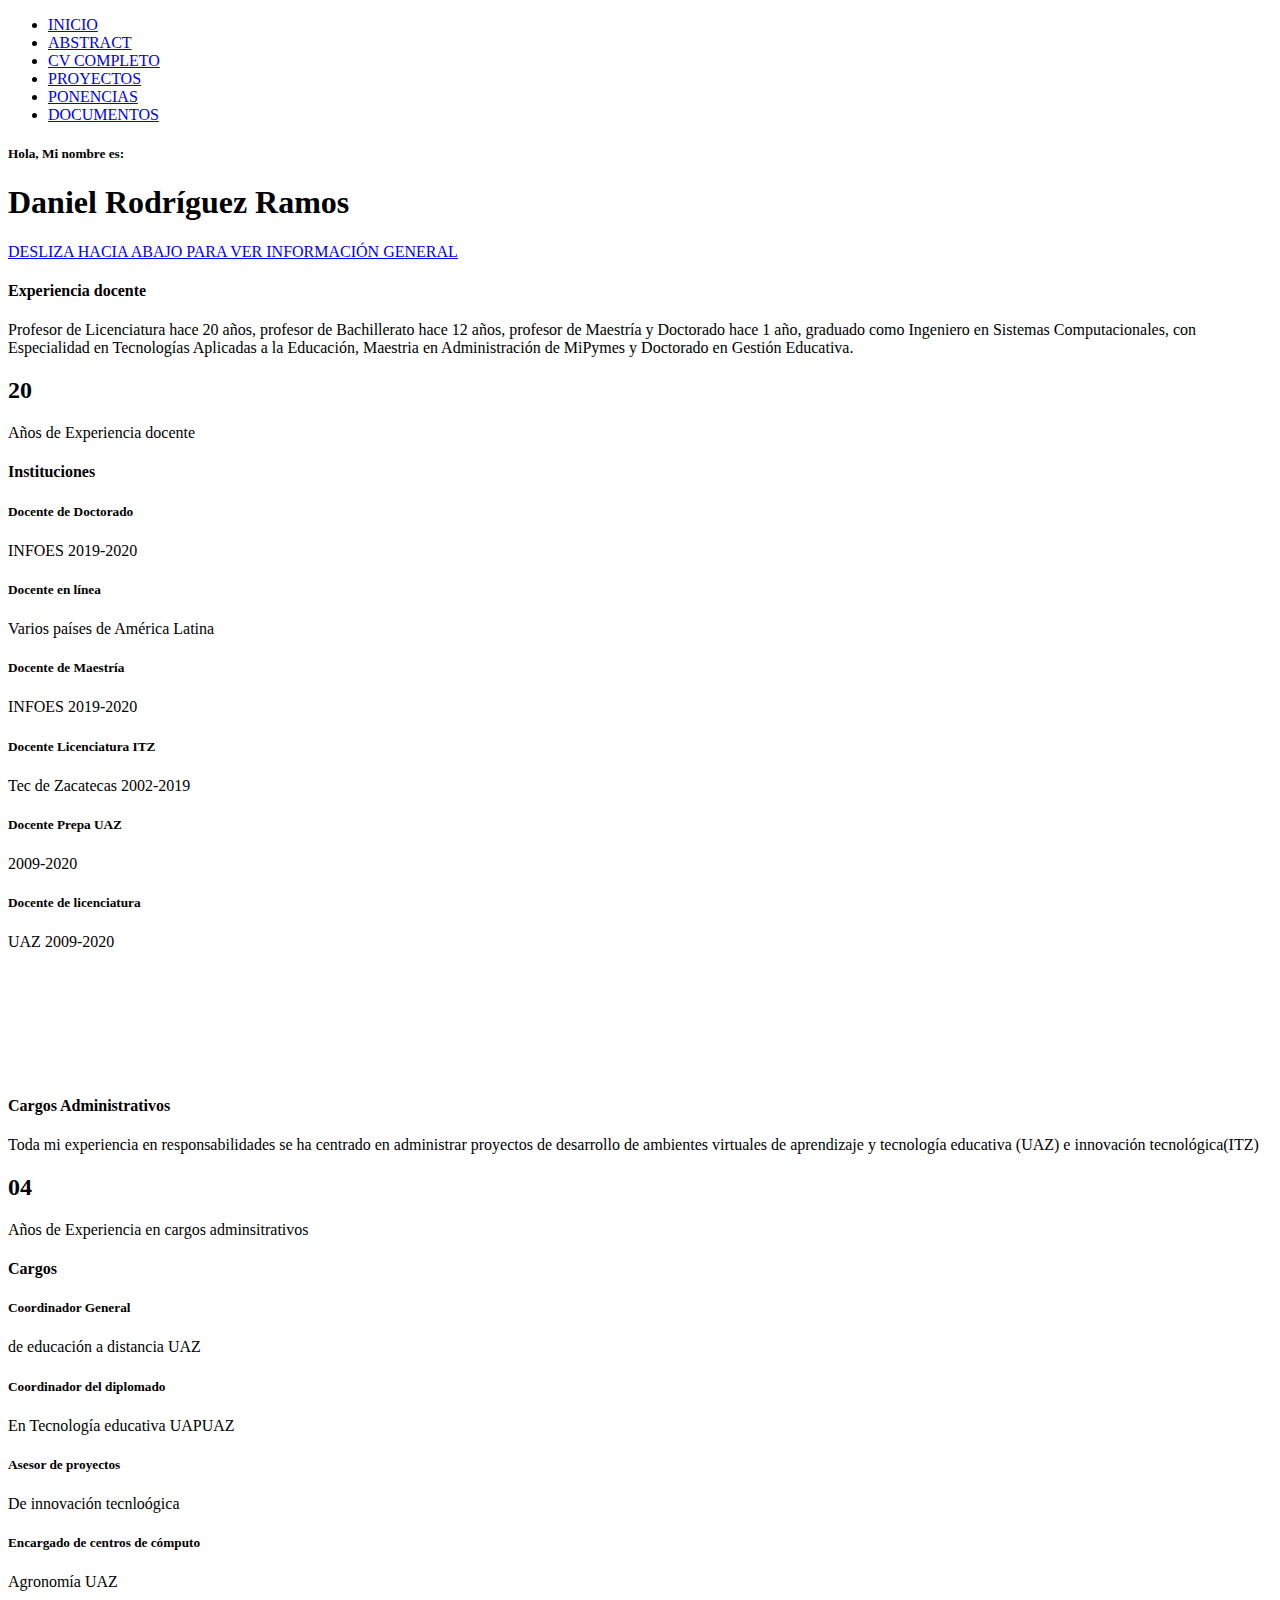
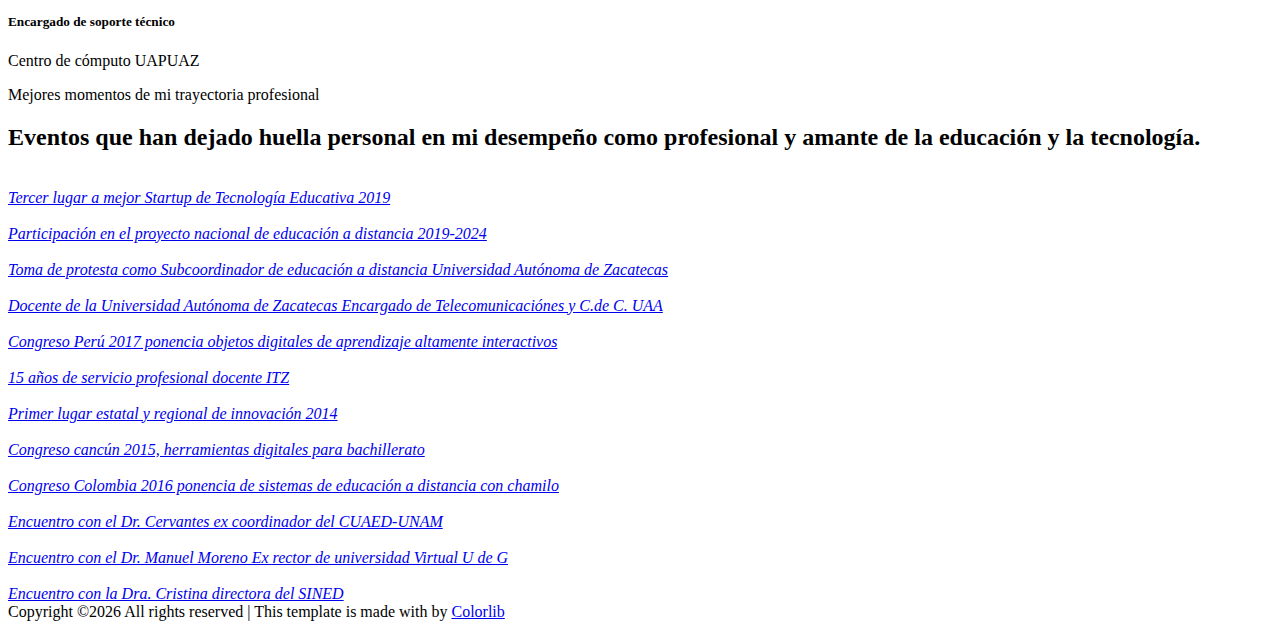
==== index.html @ 9062cfd9 "Add files via upload" ====
<!doctype html>
<html lang="en">

<head>
    <!-- Required meta tags -->
    <meta charset="utf-8">
    <meta name="viewport" content="width=device-width, initial-scale=1, shrink-to-fit=no">
    <title>Cv de Dr. Daniel Rodríguez Ramos</title>
    <link rel="icon" href="img/favicon.png">
    <!-- Bootstrap CSS -->
    <link rel="stylesheet" href="css/bootstrap.min.css">
    <!-- animate CSS -->
    <link rel="stylesheet" href="css/animate.css">
    <!-- owl carousel CSS -->
    <link rel="stylesheet" href="css/owl.carousel.min.css">
    <!-- themify CSS -->
    <link rel="stylesheet" href="css/themify-icons.css">
    <!-- flaticon CSS -->
    <link rel="stylesheet" href="css/flaticon.css">
    <!-- font awesome CSS -->
    <link rel="stylesheet" href="css/magnific-popup.css">
    <!-- swiper CSS -->
    <link rel="stylesheet" href="css/slick.css">
    <link rel="stylesheet" href="css/gijgo.min.css">
    <link rel="stylesheet" href="css/nice-select.css">
    <link rel="stylesheet" href="css/all.css">
    <!-- style CSS -->
    <link rel="stylesheet" href="css/style.css">
</head>

<body>
    <!--::header part start::-->
    <header class="main_menu home_menu">
        <div class="container">
            <div class="row align-items-center">
                <div class="col-lg-12">
                    <nav class="navbar navbar-expand-lg navbar-light">
                        

                        <div class="collapse navbar-collapse main-menu-item" id="navbarSupportedContent">
                            <ul class="navbar-nav">
                                <li class="nav-item">
                                    <a class="nav-link" href="index.html">INICIO</a>
                                </li>
                                <li class="nav-item">
                                    <a class="nav-link" href="abstract.html">ABSTRACT</a>
                                </li>
                                <li class="nav-item">
                                    <a class="nav-link" href="cvcompleto.html">CV COMPLETO</a>
                                </li>
                                <li class="nav-item">
                                    <a class="nav-link" href="proyectos.html">PROYECTOS</a>
                                </li>
                                <li class="nav-item">
                                    <a class="nav-link" href="ponencias.html">PONENCIAS</a>
                                </li>
                                <li class="nav-item">
                                    <a class="nav-link" href="documentos.html">DOCUMENTOS</a>
                                </li>
                             <!--   <li class="nav-item dropdown">
                                    <a class="nav-link dropdown-toggle" href="blog.html" id="navbarDropdown"
                                        role="button" data-toggle="dropdown" aria-haspopup="true" aria-expanded="false">
                                        Blog
                                    </a>
                                    <div class="dropdown-menu" aria-labelledby="navbarDropdown">
                                        <a class="dropdown-item" href="blog.html"> blog</a>
                                        <a class="dropdown-item" href="single-blog.html">Single blog</a>
                                    </div>
                                </li>
                                <li class="nav-item dropdown">
                                    <a class="nav-link dropdown-toggle" href="blog.html" id="navbarDropdown_1"
                                        role="button" data-toggle="dropdown" aria-haspopup="true" aria-expanded="false">
                                        pages
                                    </a>
                                    <div class="dropdown-menu" aria-labelledby="navbarDropdown_1">
                                        <a class="dropdown-item" href="about.html"> about</a>
                                        <a class="dropdown-item" href="portfolio.html">portfolio</a>
                                        <a class="dropdown-item" href="portfolio_details.html">portfolio details</a>
                                        <a class="dropdown-item" href="elements.html">Elements</a>
                                    </div> 
                                    
                                </li>
                                <li class="nav-item">
                                    <a class="nav-link" href="contact.html"></a>
                                </li>-->
                            </ul>
                        </div>
                        <div class="social_icon">
                            <a href="https://www.facebook.com/danielillopc"><i class="fab fa-facebook-square"></i></a>
                            <a href="https://www.youtube.com/user/danielillopc"><i class="fab fa-youtube"></i></a>
                            <a href="https://twitter.com/Danielillopc"><i class="fab fa-twitter"></i></a>
                            <a href="https://www.linkedin.com/in/daniel-rodriguez-ramos-3a586552"><i class="fab fa-linkedin"></i></a>
                        </div>
                    </nav>
                </div>
            </div>
        </div>
    </header>
    <!-- Header part end-->

    <!-- banner part start-->
    <section class="banner_part">
        <div class="container">
            <div class="row align-items-center">
                <div class="col-lg-8">
                    <div class="banner_text">
                        <div class="banner_text_iner">
                            <h5>Hola, Mi nombre es:</h5>
                            <h1>Daniel Rodríguez Ramos</h1>
                            <div class="banner_btn">
                                <a href="#" class="genric-btn primary small">DESLIZA HACIA ABAJO PARA VER INFORMACIÓN GENERAL</a>
                            </div>
                        </div>
                    </div>
                </div>
            </div>
        </div>
    </section>
    <!-- banner part start-->

    <!-- about part start-->
    <section class="about_part section_padding">
        <div class="container">
            <div class="row">
                <div class="col-lg-6">
                    <div class="about_text">
                        <h4>Experiencia docente</h4>
                        <p>Profesor de Licenciatura hace 20 años, profesor de Bachillerato hace 12 años, profesor de  Maestría y Doctorado hace 1 año, graduado como Ingeniero en Sistemas Computacionales, con Especialidad en Tecnologías Aplicadas a la Educación, Maestria en Administración de MiPymes y Doctorado en Gestión Educativa.</p>
                        <div class="experiance">
                            <h2>20</h2>
                            <p>Años de  <span>Experiencia docente</span></p>
                        </div>
                    </div>
                </div>
                <div class="col-lg-6">
                    <div class="experiance_list">
                        <h4>Instituciones</h4>
                        <div class="experiance_list_iner">
                            <div class="single_experiance_list">
                                <h5>Docente de Doctorado</h5>
                                <p>INFOES 2019-2020</p>
                            </div>
                            <div class="single_experiance_list">
                                <h5>Docente en línea</h5>
                                <p>Varios países de América Latina</p>
                            </div>
                            <div class="single_experiance_list">
                                <h5>Docente de Maestría</h5>
                                <p>INFOES 2019-2020</p>
                            </div>
                            <div class="single_experiance_list">
                                <h5>Docente Licenciatura ITZ</h5>
                                <p>Tec de Zacatecas 2002-2019</p>
                            </div>
                            <div class="single_experiance_list">
                                <h5>Docente Prepa UAZ</h5>
                                <p>2009-2020</p>
                            </div>           
                            <div class="single_experiance_list">
                                <h5>Docente de licenciatura</h5>
                                <p> UAZ 2009-2020</p>
                            </div>                          
                        </div>
                    </div>
                </div>
            </div>
        </div>
      <!-- about part start-->
      <br>
      <br>
      <br>
      <br>
      <br>
      <br>
      
        <div class="container">
            <div class="row">
                <div class="col-lg-6">
                    <div class="about_text">
                        <h4>Cargos Administrativos</h4>
                        <p> Toda mi experiencia en responsabilidades se ha centrado en administrar proyectos de desarrollo de ambientes virtuales de aprendizaje y tecnología educativa (UAZ) e innovación tecnológica(ITZ)</p>
                        <div class="experiance">
                            <h2>04</h2>
                            <p>Años de  <span>Experiencia en cargos adminsitrativos</span></p>
                        </div>
                    </div>
                </div>
                <div class="col-lg-6">
                    <div class="experiance_list">
                        <h4>Cargos</h4>
                        <div class="experiance_list_iner">
                            <div class="single_experiance_list">
                                <h5>Coordinador General</h5>
                                <p>de educación a distancia UAZ</p>
                            </div>
                            <div class="single_experiance_list">
                                <h5>Coordinador del diplomado</h5>
                                <p>En Tecnología educativa UAPUAZ</p>
                            </div>
                            
                            <div class="single_experiance_list">
                                <h5>Asesor de proyectos</h5>
                                <p>De innovación tecnloógica</p>
                            </div>
                            <div class="single_experiance_list">
                                <h5>Encargado de centros de cómputo</h5>
                                <p>Agronomía UAZ</p>
                            </div>
                            <div class="single_experiance_list">
                                <h5>Encargado de soporte técnico</h5>
                                <p>Centro de cómputo UAPUAZ</p>
                            </div>           
                                              
                        </div>
                    </div>
                </div>
            </div>
        </div>
    </section>
    <!-- about part end-->

    <!-- portfolio part css start -->
    <section class="portfolio_part section_padding">
        <div class="container">
            <div class="row align-items-center">
                <div class="col-lg-12">
                    <div class="section_tittle">
                        <p>Mejores momentos de mi trayectoria profesional</p>
                        <h2>Eventos que han dejado huella personal en mi desempeño como profesional y amante de la educación y la tecnología.</h2>
                    </div>
                </div>
            </div>
            <div class="row">
                <div class="col-lg-12">
                    <div class="mesonary_part">
                        <div class="grid">
                            <div class="grid-sizer"></div>
                            <a href="portfolio_details.html" class="grid-item big_weight">
                                <img src="img/port_4.jpg" alt="">
                                <div class="portfolio_hover_text">
                                    <i>Tercer lugar a mejor Startup de Tecnología Educativa 2019 </i>
                                </div>
                            </a>
                            <a href="portfolio_details.html" class="grid-item">
                                <img src="img/port_5.jpg" alt="">
                                <div class="portfolio_hover_text">
                                    <i>Participación en el proyecto nacional de educación a distancia 2019-2024</i>
                                </div>
                            </a>
                            
                            <a href="portfolio_details.html" class="grid-item">
                                <img src="img/scead.jpg" alt="">
                                <div class="portfolio_hover_text">
                                    <i>Toma de protesta como Subcoordinador de educación a distancia Universidad Autónoma de Zacatecas</i>
                                </div>
                            </a>
                            <a href="portfolio_details.html" class="grid-item big_weight">
                                <img src="img/docenteuaz.jpg" alt="">
                                <div class="portfolio_hover_text">
                                    <i>Docente de la Universidad Autónoma de Zacatecas Encargado de Telecomunicaciónes y C.de C. UAA</i>
                                </div>
                            </a>
                            <a href="portfolio_details.html" class="grid-item">
                                <img src="img/port_1.jpg" alt="">
                                <div class="portfolio_hover_text">
                                    <i >Congreso Perú 2017 ponencia objetos digitales de aprendizaje altamente interactivos</i>
                                </div>
                            </a>
                            <a href="portfolio_details.html" class="grid-item big_height big_weight">
                                <img src="img/port_2.jpg" alt="">
                                <div class="portfolio_hover_text">
                                    <i >15 años de servicio profesional docente ITZ</i>
                                </div>
                            </a>
                            <a href="portfolio_details.html" class="grid-item">
                                <img src="img/genh.jpg" alt="">
                                <div class="portfolio_hover_text">
                                    <i>Primer lugar estatal y regional de innovación 2014</i>
                                </div>
                            </a>
                            <a href="portfolio_details.html" class="grid-item">
                                <img src="img/cancun.jpg" alt="">
                                <div class="portfolio_hover_text">
                                    <i>Congreso cancún 2015, herramientas digitales para bachillerato</i>
                                </div>
                            </a>
                            <a href="portfolio_details.html" class="grid-item big_weight">
                                <img src="img/colombia2016.jpg" alt="">
                                <div class="portfolio_hover_text">
                                    <i>Congreso Colombia 2016 ponencia de sistemas de educación a distancia con chamilo</i>
                                </div>
                            </a>
                            <a href="portfolio_details.html" class="grid-item">
                                <img src="img/cervantes.jpg" alt="">
                                <div class="portfolio_hover_text">
                                    <i>Encuentro con el Dr. Cervantes ex coordinador del CUAED-UNAM</i>
                                </div>
                            </a>
                            <a href="portfolio_details.html" class="grid-item">
                                <img src="img/manuel.jpg" alt="">
                                <div class="portfolio_hover_text">
                                    <i>Encuentro con el Dr. Manuel Moreno Ex rector de universidad Virtual U de G </i>
                                </div>
                            </a>
                            <a href="portfolio_details.html" class="grid-item">
                                <img src="img/cristina.jpg" alt="">
                                <div class="portfolio_hover_text">
                                    <i>Encuentro con la Dra. Cristina directora del SINED</i>
                                </div>
                            </a>
                           
                        </div>
                    </div>
                </div>
            </div>
        </div>
    </section>
    <!-- portfolio part css end -->

    <!-- Service part start
    <section class="service_part padding_bottom">
        <div class="container">
            <div class="row justify-content-center">
                <div class="col-lg-6">
                    <div class="section_tittle text-center">
                        <p>My portfolio</p>
                        <h2>Take a look around some of my awesome works</h2>
                    </div>
                </div>
            </div>
            <div class="row align-items-center">
                <div class="col-lg-4 col-sm-6">
                    <div class="single_service_part">
                        <div class="single_service_text">
                            <span class="flaticon-layers"></span>
                            <h2>User experience design</h2>
                            <p>There winged grass midst moving earth seed herb fifth you multiply you divide cattle.</p>
                            <a href="#" class="learn_btn">learn more</a>
                        </div>
                    </div>
                </div>
                <div class="col-lg-4 col-sm-6">
                    <div class="single_service_part active">
                        <div class="single_service_text">
                            <span class="flaticon-design"></span>
                            <h2>Digital art</h2>
                            <p>There winged grass midst moving earth seed herb fifth you multiply you divide cattle.</p>
                            <a href="#" class="learn_btn">learn more</a>
                        </div>
                    </div>
                </div>
                <div class="col-lg-4 col-sm-6">
                    <div class="single_service_part">
                        <div class="single_service_text">
                            <span class="flaticon-speaker"></span>
                            <h2>Social media marketing</h2>
                            <p>There winged grass midst moving earth seed herb fifth you multiply you divide cattle.</p>
                            <a href="#" class="learn_btn">learn more</a>
                        </div>
                    </div>
                </div>
            </div>
        </div>
    </section>
 -->

    <!--::review_part start::
    <section class="review_part section_padding">
        <div class="container">
           <div class="row">
              <div class="col-xl-5">
                 <div class="section_tittle">
                    <p>Word from my clients</p>
                 </div>
              </div>
           </div>
           <div class="row">
              <div class="col-lg-12">
                 <div class="client_review_part owl-carousel">
                    <div class="client_review_single">
                       <div class="client_review_text">
                          <p>
                            “There winged grass midst moving earth seed herb fifth you multiply you divide cattle stars first cattle was had spirit you're thing, night darkness. Which itself stars 
                          </p>
                          <div class="client_review_img">
                            <img src="img/client/client_1.png" alt="#" />
                            <h4>Mosan Cameron</h4>
                            <p>Critive director</p>
                          </div>
                       </div>
                    </div>
                    <div class="client_review_single">
                       <div class="client_review_text">
                          <p>
                            “There winged grass midst moving earth seed herb fifth you multiply you divide cattle stars first cattle was had spirit you're thing, night darkness. Which itself stars 
                          </p>
                          <div class="client_review_img">
                             <img src="img/client/client_2.png" alt="#" />
                             <h4>Mosan Cameron</h4>
                             <p>Critive director</p>
                          </div>
                       </div>
                    </div>
                    <div class="client_review_single">
                       <div class="client_review_text">
                          <p>
                            “There winged grass midst moving earth seed herb fifth you multiply you divide cattle stars first cattle was had spirit you're thing, night darkness. Which itself stars 
                          </p>
                          <div class="client_review_img">
                             <img src="img/client/client_2.png" alt="#" />
                             <h4>Mosan Cameron</h4>
                             <p>Critive director</p>
                          </div>
                       </div>
                    </div>
                    <div class="client_review_single">
                       <div class="client_review_text">
                          <p>
                            “There winged grass midst moving earth seed herb fifth you multiply you divide cattle stars first cattle was had spirit you're thing, night darkness. Which itself stars 
                          </p>
                          <div class="client_review_img">
                             <img src="img/client/client_2.png" alt="#" />
                             <h4>Mosan Cameron</h4>
                             <p>Critive director</p>
                          </div>
                       </div>
                    </div>
                    <div class="client_review_single">
                       <div class="client_review_text">
                            <p>
                            “There winged grass midst moving earth seed herb fifth you multiply you divide cattle stars first cattle was had spirit you're thing, night darkness. Which itself stars 
                            </p>
                          <div class="client_review_img">
                             <img src="img/client/client_3.png" alt="#" />
                             <h4>Mosan Cameron</h4>
                             <p>Critive director</p>
                          </div>
                       </div>
                    </div>
                    <div class="client_review_single">
                       <div class="client_review_text">
                          <p>
                            “There winged grass midst moving earth seed herb fifth you multiply you divide cattle stars first cattle was had spirit you're thing, night darkness. Which itself stars 
                          </p>
                          <div class="client_review_img">
                             <img src="img/client/client_3.png" alt="#" />
                             <h4>Mosan Cameron</h4>
                             <p>Critive director</p>
                          </div>
                       </div>
                    </div>
                 </div>
              </div>
           </div>
        </div>
    </section>
  -->

     <!-- footer css start 
     <footer class="footer_Part padding_top">
         <div class="container">
             <div class="row alingn-item-center">
                 <div class="col-lg-6">
                     <div class="footer_text">
                         <span>Discuss your project now</span>
                         <h2>example@gilb.com </h2>
                     </div>
                 </div>
                 <div class="col-lg-6">
                     <div class="footer_btn">
                         <a href="#" class="btn_1">Download CV</a>
                     </div>
                 </div>
                 <div class="col-lg-6">
                     <div class="footer_menu">
                         <a href="#">About</a>
                         <a href="#">WORK</a>
                         <a href="#">Contact</a>
                     </div>
                 </div>
                 <div class="col-lg-6">
                    <div class="social_icon">
                        <a href="#"><i class="fab fa-facebook-square"></i></a>
                        <a href="#"><i class="fab fa-instagram"></i></a>
                        <a href="#"><i class="fab fa-behance"></i></a>
                        <a href="#"><i class="fas fa-globe"></i></a>
                    </div>
                 </div>
                 <div class="col-lg-12">
                        <div class="copyright_part text-center">
                            <p class="footer-text m-0">
                            <!-- Link back to Colorlib can't be removed. Template is licensed under CC BY 3.0. -->
Copyright &copy;<script>document.write(new Date().getFullYear());</script> All rights reserved | This template is made with <i class="ti-heart" aria-hidden="true"></i> by <a href="https://colorlib.com" target="_blank">Colorlib</a>
<!-- Link back to Colorlib can't be removed. Template is licensed under CC BY 3.0. 
                            </p>
                        </div>
                 </div>
             </div>
         </div>
     </footer>
    footer css end -->

    <!-- jquery plugins here-->
    <script src="js/jquery-1.12.1.min.js"></script>
    <!-- popper js -->
    <script src="js/popper.min.js"></script>
    <!-- bootstrap js -->
    <script src="js/bootstrap.min.js"></script>
    <!-- easing js -->
    <script src="js/jquery.magnific-popup.js"></script>
    <!-- masonry js -->
    <script src="js/masonry.pkgd.js"></script>
    <!-- particles js -->
    <script src="js/owl.carousel.min.js"></script>

    <script src="js/jquery.nice-select.min.js"></script>
    <!-- custom js -->
    <script src="js/custom.js"></script>
</body>

</html>
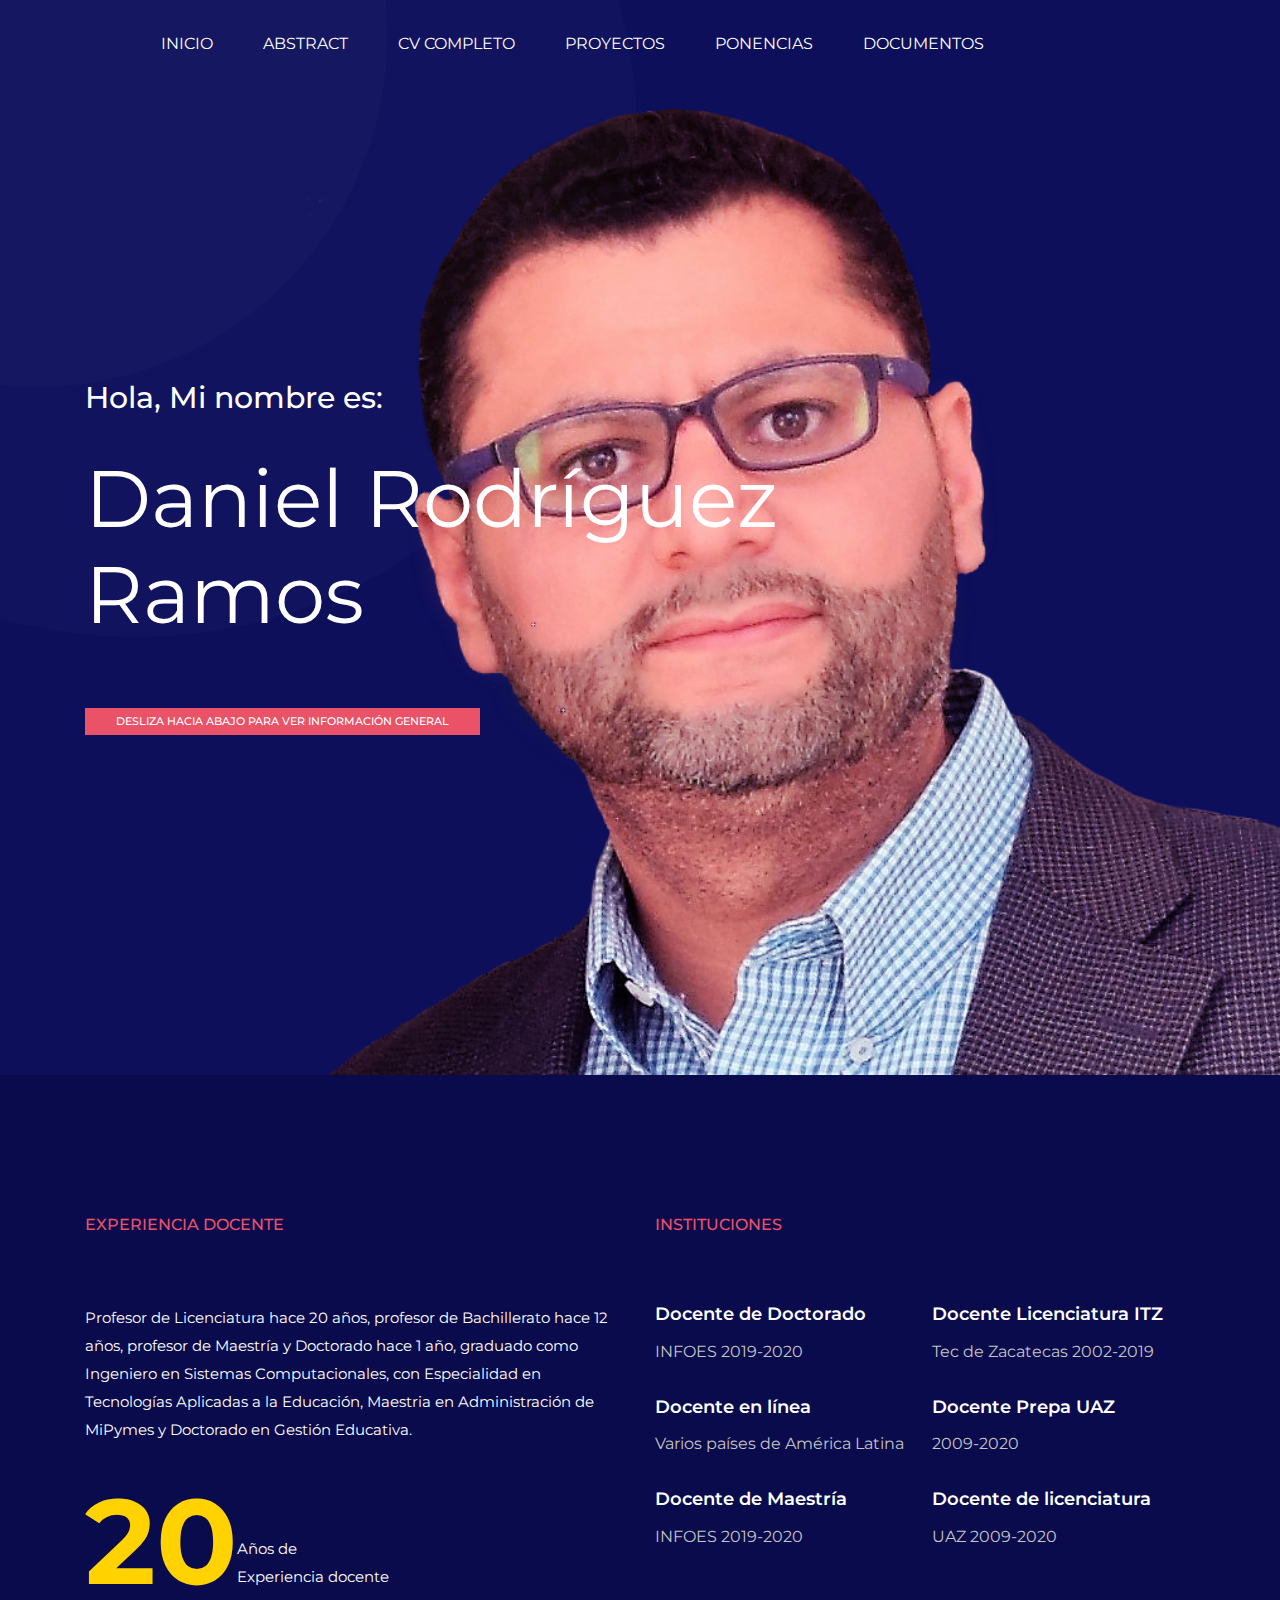
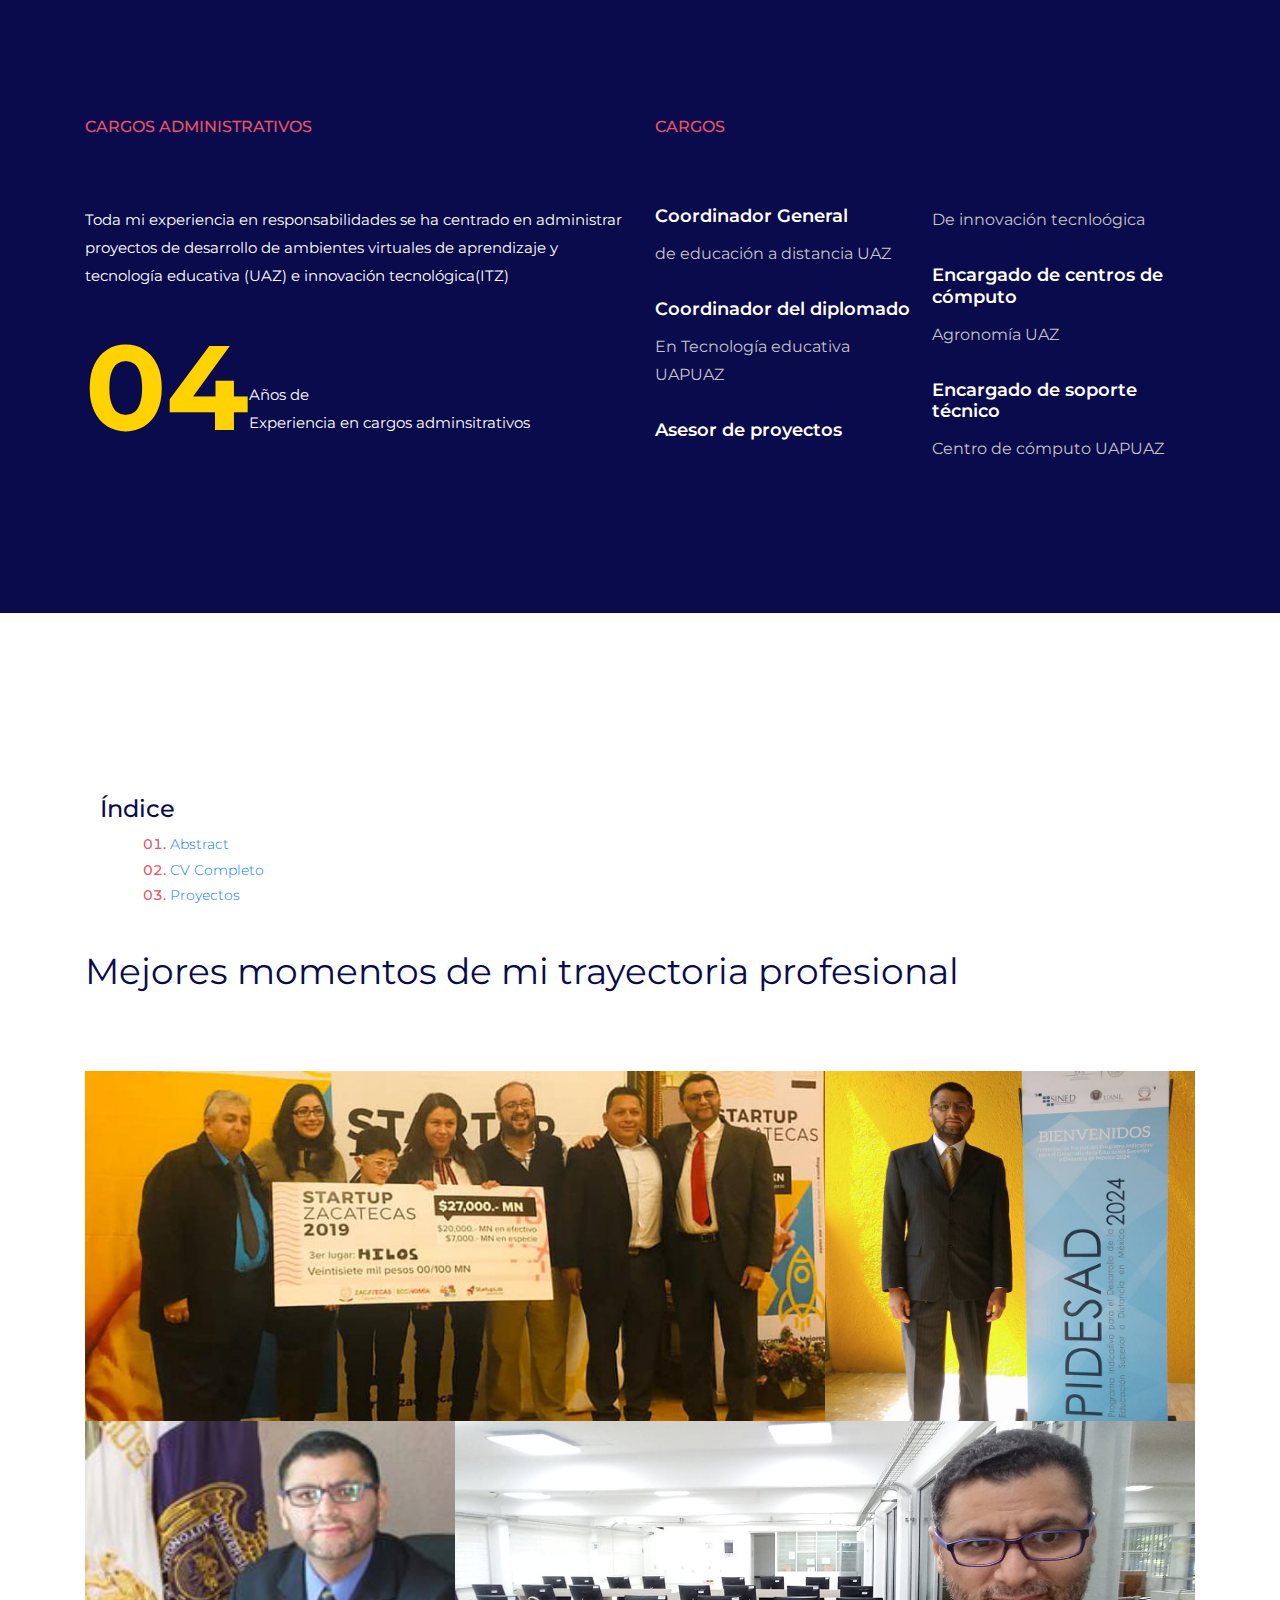
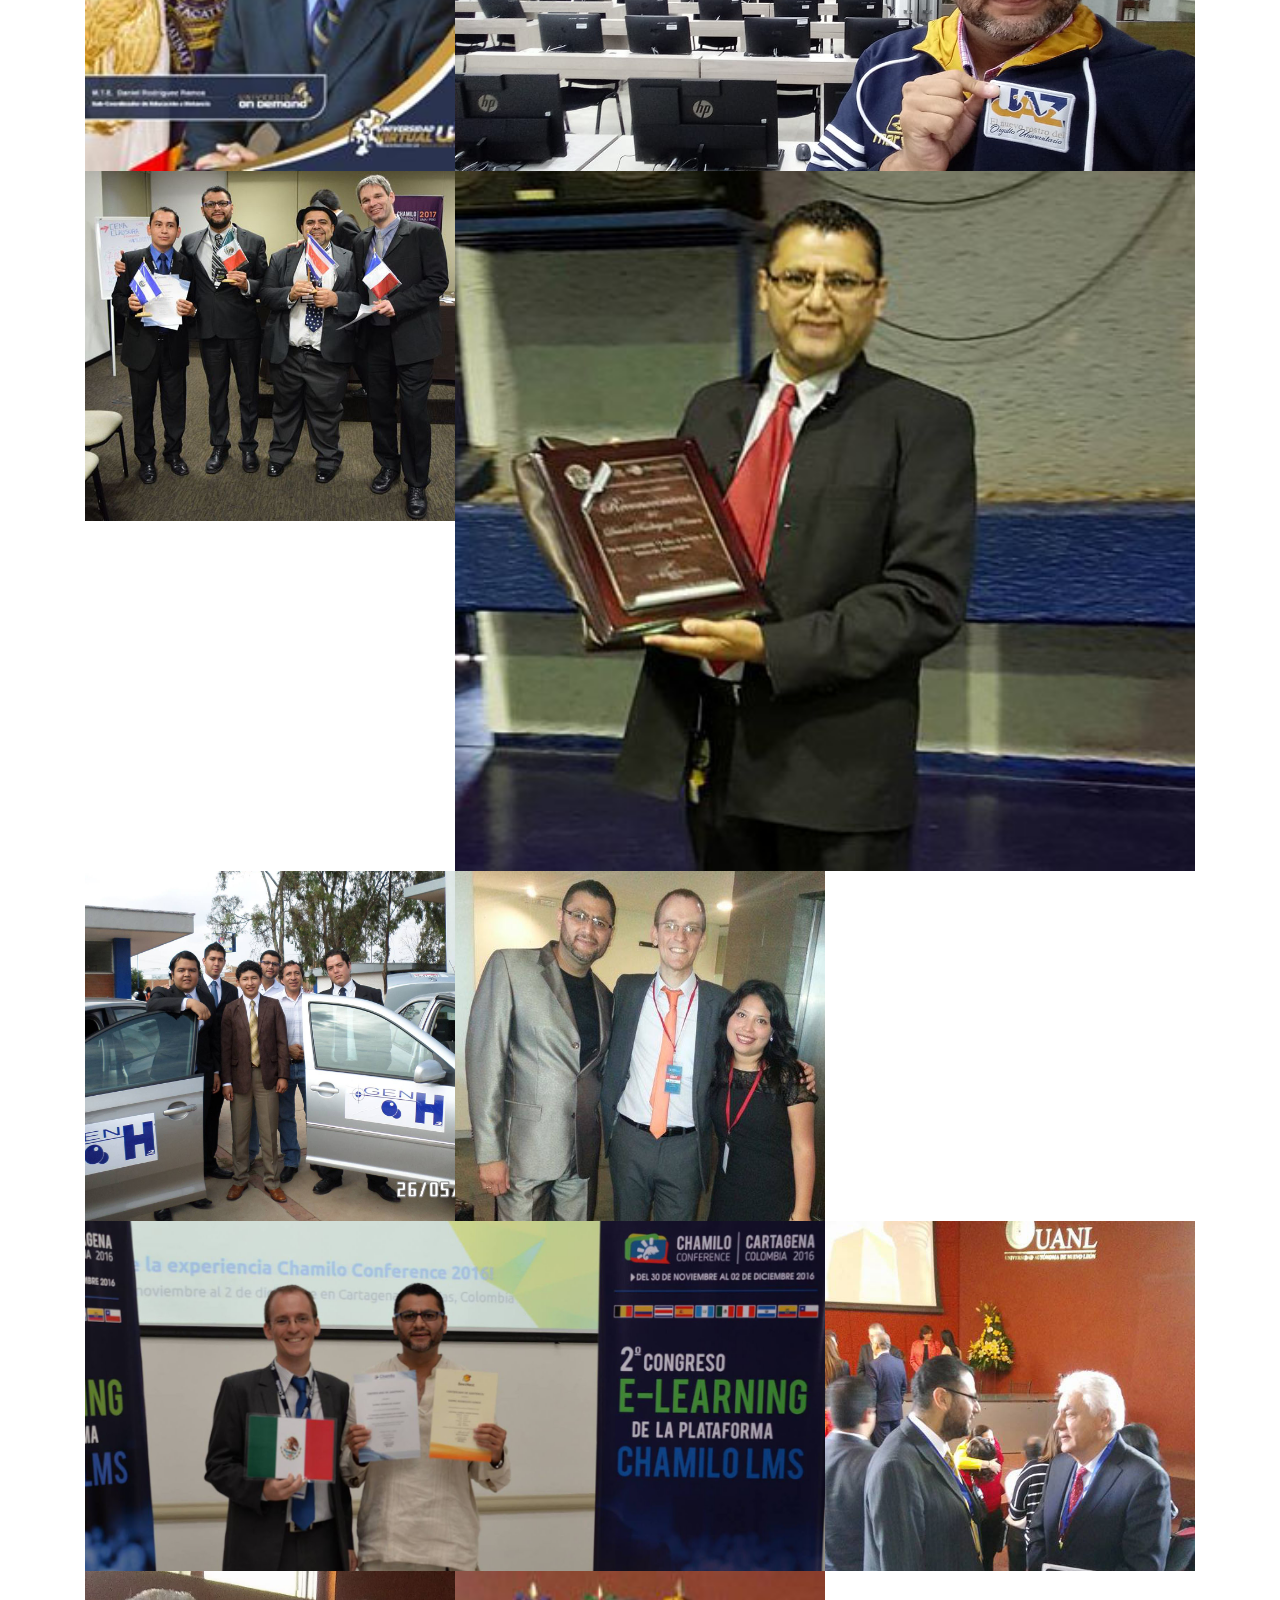
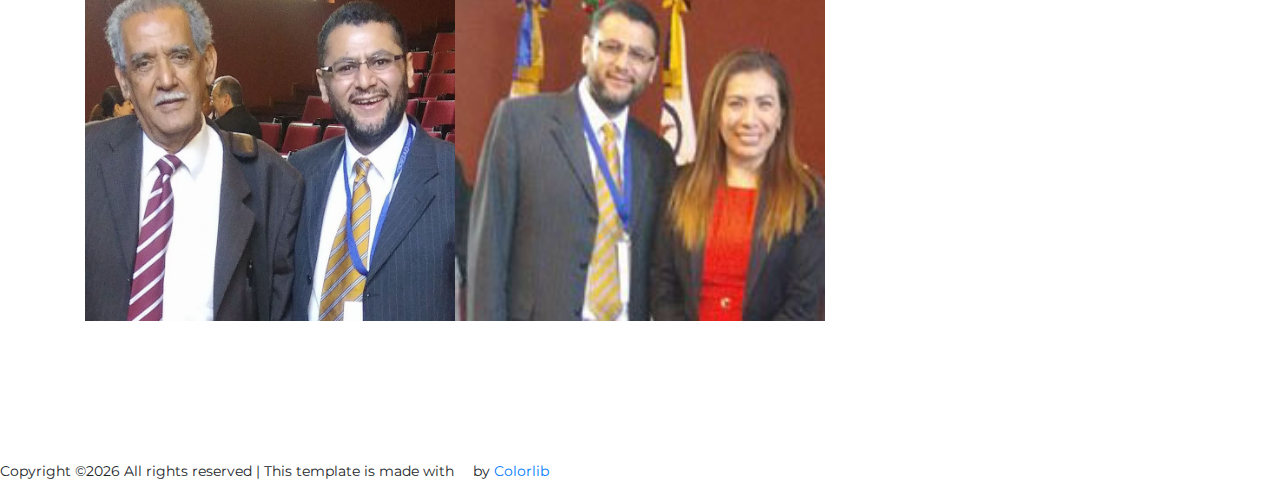
==== commit fc37b395: "Add files via upload" ====
--- a/index.html
+++ b/index.html
@@ -35,7 +35,6 @@
             <div class="row align-items-center">
                 <div class="col-lg-12">
                     <nav class="navbar navbar-expand-lg navbar-light">
-                        
 
                         <div class="collapse navbar-collapse main-menu-item" id="navbarSupportedContent">
                             <ul class="navbar-nav">
@@ -222,11 +221,23 @@
     <!-- portfolio part css start -->
     <section class="portfolio_part section_padding">
         <div class="container">
+            <div class="col-md-4 mt-sm-30">
+                <br>
+                <br>
+                <h3 class="mb-20">Índice </h3>
+                <div class="">
+                    <ol class="ordered-list">
+                        <li><span><A href="abstract.html">Abstract</A></span></li>
+                        <li><span><A href="cvcompleto.html">CV Completo</A></span></li>
+                        <li><span><A href="proyectos.html">Proyectos</A></span></li>
+                        
+                    </ol>
+                </div>
+            </div>
             <div class="row align-items-center">
                 <div class="col-lg-12">
                     <div class="section_tittle">
-                        <p>Mejores momentos de mi trayectoria profesional</p>
-                        <h2>Eventos que han dejado huella personal en mi desempeño como profesional y amante de la educación y la tecnología.</h2>
+                                               <h2>Mejores momentos de mi trayectoria profesional</h2>
                     </div>
                 </div>
             </div>
--- a/css/themify-icons.css
+++ b/css/themify-icons.css
@@ -0,0 +1,1081 @@
+@font-face {
+	font-family: 'themify';
+	src:url('../fonts/themify.eot?-fvbane');
+	src:url('../fonts/themify.eot?#iefix-fvbane') format('embedded-opentype'),
+		url('../fonts/themify.woff?-fvbane') format('woff'),
+		url('../fonts/themify.ttf?-fvbane') format('truetype'),
+		url('../fonts/themify.svg?-fvbane#themify') format('svg');
+	font-weight: normal;
+	font-style: normal;
+}
+
+[class^="ti-"], [class*=" ti-"] {
+	font-family: 'themify';
+	speak: none;
+	font-style: normal;
+	font-weight: normal;
+	font-variant: normal;
+	text-transform: none;
+	line-height: 1;
+
+	/* Better Font Rendering =========== */
+	-webkit-font-smoothing: antialiased;
+	-moz-osx-font-smoothing: grayscale;
+}
+
+.ti-wand:before {
+	content: "\e600";
+}
+.ti-volume:before {
+	content: "\e601";
+}
+.ti-user:before {
+	content: "\e602";
+}
+.ti-unlock:before {
+	content: "\e603";
+}
+.ti-unlink:before {
+	content: "\e604";
+}
+.ti-trash:before {
+	content: "\e605";
+}
+.ti-thought:before {
+	content: "\e606";
+}
+.ti-target:before {
+	content: "\e607";
+}
+.ti-tag:before {
+	content: "\e608";
+}
+.ti-tablet:before {
+	content: "\e609";
+}
+.ti-star:before {
+	content: "\e60a";
+}
+.ti-spray:before {
+	content: "\e60b";
+}
+.ti-signal:before {
+	content: "\e60c";
+}
+.ti-shopping-cart:before {
+	content: "\e60d";
+}
+.ti-shopping-cart-full:before {
+	content: "\e60e";
+}
+.ti-settings:before {
+	content: "\e60f";
+}
+.ti-search:before {
+	content: "\e610";
+}
+.ti-zoom-in:before {
+	content: "\e611";
+}
+.ti-zoom-out:before {
+	content: "\e612";
+}
+.ti-cut:before {
+	content: "\e613";
+}
+.ti-ruler:before {
+	content: "\e614";
+}
+.ti-ruler-pencil:before {
+	content: "\e615";
+}
+.ti-ruler-alt:before {
+	content: "\e616";
+}
+.ti-bookmark:before {
+	content: "\e617";
+}
+.ti-bookmark-alt:before {
+	content: "\e618";
+}
+.ti-reload:before {
+	content: "\e619";
+}
+.ti-plus:before {
+	content: "\e61a";
+}
+.ti-pin:before {
+	content: "\e61b";
+}
+.ti-pencil:before {
+	content: "\e61c";
+}
+.ti-pencil-alt:before {
+	content: "\e61d";
+}
+.ti-paint-roller:before {
+	content: "\e61e";
+}
+.ti-paint-bucket:before {
+	content: "\e61f";
+}
+.ti-na:before {
+	content: "\e620";
+}
+.ti-mobile:before {
+	content: "\e621";
+}
+.ti-minus:before {
+	content: "\e622";
+}
+.ti-medall:before {
+	content: "\e623";
+}
+.ti-medall-alt:before {
+	content: "\e624";
+}
+.ti-marker:before {
+	content: "\e625";
+}
+.ti-marker-alt:before {
+	content: "\e626";
+}
+.ti-arrow-up:before {
+	content: "\e627";
+}
+.ti-arrow-right:before {
+	content: "\e628";
+}
+.ti-arrow-left:before {
+	content: "\e629";
+}
+.ti-arrow-down:before {
+	content: "\e62a";
+}
+.ti-lock:before {
+	content: "\e62b";
+}
+.ti-location-arrow:before {
+	content: "\e62c";
+}
+.ti-link:before {
+	content: "\e62d";
+}
+.ti-layout:before {
+	content: "\e62e";
+}
+.ti-layers:before {
+	content: "\e62f";
+}
+.ti-layers-alt:before {
+	content: "\e630";
+}
+.ti-key:before {
+	content: "\e631";
+}
+.ti-import:before {
+	content: "\e632";
+}
+.ti-image:before {
+	content: "\e633";
+}
+.ti-heart:before {
+	content: "\e634";
+}
+.ti-heart-broken:before {
+	content: "\e635";
+}
+.ti-hand-stop:before {
+	content: "\e636";
+}
+.ti-hand-open:before {
+	content: "\e637";
+}
+.ti-hand-drag:before {
+	content: "\e638";
+}
+.ti-folder:before {
+	content: "\e639";
+}
+.ti-flag:before {
+	content: "\e63a";
+}
+.ti-flag-alt:before {
+	content: "\e63b";
+}
+.ti-flag-alt-2:before {
+	content: "\e63c";
+}
+.ti-eye:before {
+	content: "\e63d";
+}
+.ti-export:before {
+	content: "\e63e";
+}
+.ti-exchange-vertical:before {
+	content: "\e63f";
+}
+.ti-desktop:before {
+	content: "\e640";
+}
+.ti-cup:before {
+	content: "\e641";
+}
+.ti-crown:before {
+	content: "\e642";
+}
+.ti-comments:before {
+	content: "\e643";
+}
+.ti-comment:before {
+	content: "\e644";
+}
+.ti-comment-alt:before {
+	content: "\e645";
+}
+.ti-close:before {
+	content: "\e646";
+}
+.ti-clip:before {
+	content: "\e647";
+}
+.ti-angle-up:before {
+	content: "\e648";
+}
+.ti-angle-right:before {
+	content: "\e649";
+}
+.ti-angle-left:before {
+	content: "\e64a";
+}
+.ti-angle-down:before {
+	content: "\e64b";
+}
+.ti-check:before {
+	content: "\e64c";
+}
+.ti-check-box:before {
+	content: "\e64d";
+}
+.ti-camera:before {
+	content: "\e64e";
+}
+.ti-announcement:before {
+	content: "\e64f";
+}
+.ti-brush:before {
+	content: "\e650";
+}
+.ti-briefcase:before {
+	content: "\e651";
+}
+.ti-bolt:before {
+	content: "\e652";
+}
+.ti-bolt-alt:before {
+	content: "\e653";
+}
+.ti-blackboard:before {
+	content: "\e654";
+}
+.ti-bag:before {
+	content: "\e655";
+}
+.ti-move:before {
+	content: "\e656";
+}
+.ti-arrows-vertical:before {
+	content: "\e657";
+}
+.ti-arrows-horizontal:before {
+	content: "\e658";
+}
+.ti-fullscreen:before {
+	content: "\e659";
+}
+.ti-arrow-top-right:before {
+	content: "\e65a";
+}
+.ti-arrow-top-left:before {
+	content: "\e65b";
+}
+.ti-arrow-circle-up:before {
+	content: "\e65c";
+}
+.ti-arrow-circle-right:before {
+	content: "\e65d";
+}
+.ti-arrow-circle-left:before {
+	content: "\e65e";
+}
+.ti-arrow-circle-down:before {
+	content: "\e65f";
+}
+.ti-angle-double-up:before {
+	content: "\e660";
+}
+.ti-angle-double-right:before {
+	content: "\e661";
+}
+.ti-angle-double-left:before {
+	content: "\e662";
+}
+.ti-angle-double-down:before {
+	content: "\e663";
+}
+.ti-zip:before {
+	content: "\e664";
+}
+.ti-world:before {
+	content: "\e665";
+}
+.ti-wheelchair:before {
+	content: "\e666";
+}
+.ti-view-list:before {
+	content: "\e667";
+}
+.ti-view-list-alt:before {
+	content: "\e668";
+}
+.ti-view-grid:before {
+	content: "\e669";
+}
+.ti-uppercase:before {
+	content: "\e66a";
+}
+.ti-upload:before {
+	content: "\e66b";
+}
+.ti-underline:before {
+	content: "\e66c";
+}
+.ti-truck:before {
+	content: "\e66d";
+}
+.ti-timer:before {
+	content: "\e66e";
+}
+.ti-ticket:before {
+	content: "\e66f";
+}
+.ti-thumb-up:before {
+	content: "\e670";
+}
+.ti-thumb-down:before {
+	content: "\e671";
+}
+.ti-text:before {
+	content: "\e672";
+}
+.ti-stats-up:before {
+	content: "\e673";
+}
+.ti-stats-down:before {
+	content: "\e674";
+}
+.ti-split-v:before {
+	content: "\e675";
+}
+.ti-split-h:before {
+	content: "\e676";
+}
+.ti-smallcap:before {
+	content: "\e677";
+}
+.ti-shine:before {
+	content: "\e678";
+}
+.ti-shift-right:before {
+	content: "\e679";
+}
+.ti-shift-left:before {
+	content: "\e67a";
+}
+.ti-shield:before {
+	content: "\e67b";
+}
+.ti-notepad:before {
+	content: "\e67c";
+}
+.ti-server:before {
+	content: "\e67d";
+}
+.ti-quote-right:before {
+	content: "\e67e";
+}
+.ti-quote-left:before {
+	content: "\e67f";
+}
+.ti-pulse:before {
+	content: "\e680";
+}
+.ti-printer:before {
+	content: "\e681";
+}
+.ti-power-off:before {
+	content: "\e682";
+}
+.ti-plug:before {
+	content: "\e683";
+}
+.ti-pie-chart:before {
+	content: "\e684";
+}
+.ti-paragraph:before {
+	content: "\e685";
+}
+.ti-panel:before {
+	content: "\e686";
+}
+.ti-package:before {
+	content: "\e687";
+}
+.ti-music:before {
+	content: "\e688";
+}
+.ti-music-alt:before {
+	content: "\e689";
+}
+.ti-mouse:before {
+	content: "\e68a";
+}
+.ti-mouse-alt:before {
+	content: "\e68b";
+}
+.ti-money:before {
+	content: "\e68c";
+}
+.ti-microphone:before {
+	content: "\e68d";
+}
+.ti-menu:before {
+	content: "\e68e";
+}
+.ti-menu-alt:before {
+	content: "\e68f";
+}
+.ti-map:before {
+	content: "\e690";
+}
+.ti-map-alt:before {
+	content: "\e691";
+}
+.ti-loop:before {
+	content: "\e692";
+}
+.ti-location-pin:before {
+	content: "\e693";
+}
+.ti-list:before {
+	content: "\e694";
+}
+.ti-light-bulb:before {
+	content: "\e695";
+}
+.ti-Italic:before {
+	content: "\e696";
+}
+.ti-info:before {
+	content: "\e697";
+}
+.ti-infinite:before {
+	content: "\e698";
+}
+.ti-id-badge:before {
+	content: "\e699";
+}
+.ti-hummer:before {
+	content: "\e69a";
+}
+.ti-home:before {
+	content: "\e69b";
+}
+.ti-help:before {
+	content: "\e69c";
+}
+.ti-headphone:before {
+	content: "\e69d";
+}
+.ti-harddrives:before {
+	content: "\e69e";
+}
+.ti-harddrive:before {
+	content: "\e69f";
+}
+.ti-gift:before {
+	content: "\e6a0";
+}
+.ti-game:before {
+	content: "\e6a1";
+}
+.ti-filter:before {
+	content: "\e6a2";
+}
+.ti-files:before {
+	content: "\e6a3";
+}
+.ti-file:before {
+	content: "\e6a4";
+}
+.ti-eraser:before {
+	content: "\e6a5";
+}
+.ti-envelope:before {
+	content: "\e6a6";
+}
+.ti-download:before {
+	content: "\e6a7";
+}
+.ti-direction:before {
+	content: "\e6a8";
+}
+.ti-direction-alt:before {
+	content: "\e6a9";
+}
+.ti-dashboard:before {
+	content: "\e6aa";
+}
+.ti-control-stop:before {
+	content: "\e6ab";
+}
+.ti-control-shuffle:before {
+	content: "\e6ac";
+}
+.ti-control-play:before {
+	content: "\e6ad";
+}
+.ti-control-pause:before {
+	content: "\e6ae";
+}
+.ti-control-forward:before {
+	content: "\e6af";
+}
+.ti-control-backward:before {
+	content: "\e6b0";
+}
+.ti-cloud:before {
+	content: "\e6b1";
+}
+.ti-cloud-up:before {
+	content: "\e6b2";
+}
+.ti-cloud-down:before {
+	content: "\e6b3";
+}
+.ti-clipboard:before {
+	content: "\e6b4";
+}
+.ti-car:before {
+	content: "\e6b5";
+}
+.ti-calendar:before {
+	content: "\e6b6";
+}
+.ti-book:before {
+	content: "\e6b7";
+}
+.ti-bell:before {
+	content: "\e6b8";
+}
+.ti-basketball:before {
+	content: "\e6b9";
+}
+.ti-bar-chart:before {
+	content: "\e6ba";
+}
+.ti-bar-chart-alt:before {
+	content: "\e6bb";
+}
+.ti-back-right:before {
+	content: "\e6bc";
+}
+.ti-back-left:before {
+	content: "\e6bd";
+}
+.ti-arrows-corner:before {
+	content: "\e6be";
+}
+.ti-archive:before {
+	content: "\e6bf";
+}
+.ti-anchor:before {
+	content: "\e6c0";
+}
+.ti-align-right:before {
+	content: "\e6c1";
+}
+.ti-align-left:before {
+	content: "\e6c2";
+}
+.ti-align-justify:before {
+	content: "\e6c3";
+}
+.ti-align-center:before {
+	content: "\e6c4";
+}
+.ti-alert:before {
+	content: "\e6c5";
+}
+.ti-alarm-clock:before {
+	content: "\e6c6";
+}
+.ti-agenda:before {
+	content: "\e6c7";
+}
+.ti-write:before {
+	content: "\e6c8";
+}
+.ti-window:before {
+	content: "\e6c9";
+}
+.ti-widgetized:before {
+	content: "\e6ca";
+}
+.ti-widget:before {
+	content: "\e6cb";
+}
+.ti-widget-alt:before {
+	content: "\e6cc";
+}
+.ti-wallet:before {
+	content: "\e6cd";
+}
+.ti-video-clapper:before {
+	content: "\e6ce";
+}
+.ti-video-camera:before {
+	content: "\e6cf";
+}
+.ti-vector:before {
+	content: "\e6d0";
+}
+.ti-themify-logo:before {
+	content: "\e6d1";
+}
+.ti-themify-favicon:before {
+	content: "\e6d2";
+}
+.ti-themify-favicon-alt:before {
+	content: "\e6d3";
+}
+.ti-support:before {
+	content: "\e6d4";
+}
+.ti-stamp:before {
+	content: "\e6d5";
+}
+.ti-split-v-alt:before {
+	content: "\e6d6";
+}
+.ti-slice:before {
+	content: "\e6d7";
+}
+.ti-shortcode:before {
+	content: "\e6d8";
+}
+.ti-shift-right-alt:before {
+	content: "\e6d9";
+}
+.ti-shift-left-alt:before {
+	content: "\e6da";
+}
+.ti-ruler-alt-2:before {
+	content: "\e6db";
+}
+.ti-receipt:before {
+	content: "\e6dc";
+}
+.ti-pin2:before {
+	content: "\e6dd";
+}
+.ti-pin-alt:before {
+	content: "\e6de";
+}
+.ti-pencil-alt2:before {
+	content: "\e6df";
+}
+.ti-palette:before {
+	content: "\e6e0";
+}
+.ti-more:before {
+	content: "\e6e1";
+}
+.ti-more-alt:before {
+	content: "\e6e2";
+}
+.ti-microphone-alt:before {
+	content: "\e6e3";
+}
+.ti-magnet:before {
+	content: "\e6e4";
+}
+.ti-line-double:before {
+	content: "\e6e5";
+}
+.ti-line-dotted:before {
+	content: "\e6e6";
+}
+.ti-line-dashed:before {
+	content: "\e6e7";
+}
+.ti-layout-width-full:before {
+	content: "\e6e8";
+}
+.ti-layout-width-default:before {
+	content: "\e6e9";
+}
+.ti-layout-width-default-alt:before {
+	content: "\e6ea";
+}
+.ti-layout-tab:before {
+	content: "\e6eb";
+}
+.ti-layout-tab-window:before {
+	content: "\e6ec";
+}
+.ti-layout-tab-v:before {
+	content: "\e6ed";
+}
+.ti-layout-tab-min:before {
+	content: "\e6ee";
+}
+.ti-layout-slider:before {
+	content: "\e6ef";
+}
+.ti-layout-slider-alt:before {
+	content: "\e6f0";
+}
+.ti-layout-sidebar-right:before {
+	content: "\e6f1";
+}
+.ti-layout-sidebar-none:before {
+	content: "\e6f2";
+}
+.ti-layout-sidebar-left:before {
+	content: "\e6f3";
+}
+.ti-layout-placeholder:before {
+	content: "\e6f4";
+}
+.ti-layout-menu:before {
+	content: "\e6f5";
+}
+.ti-layout-menu-v:before {
+	content: "\e6f6";
+}
+.ti-layout-menu-separated:before {
+	content: "\e6f7";
+}
+.ti-layout-menu-full:before {
+	content: "\e6f8";
+}
+.ti-layout-media-right-alt:before {
+	content: "\e6f9";
+}
+.ti-layout-media-right:before {
+	content: "\e6fa";
+}
+.ti-layout-media-overlay:before {
+	content: "\e6fb";
+}
+.ti-layout-media-overlay-alt:before {
+	content: "\e6fc";
+}
+.ti-layout-media-overlay-alt-2:before {
+	content: "\e6fd";
+}
+.ti-layout-media-left-alt:before {
+	content: "\e6fe";
+}
+.ti-layout-media-left:before {
+	content: "\e6ff";
+}
+.ti-layout-media-center-alt:before {
+	content: "\e700";
+}
+.ti-layout-media-center:before {
+	content: "\e701";
+}
+.ti-layout-list-thumb:before {
+	content: "\e702";
+}
+.ti-layout-list-thumb-alt:before {
+	content: "\e703";
+}
+.ti-layout-list-post:before {
+	content: "\e704";
+}
+.ti-layout-list-large-image:before {
+	content: "\e705";
+}
+.ti-layout-line-solid:before {
+	content: "\e706";
+}
+.ti-layout-grid4:before {
+	content: "\e707";
+}
+.ti-layout-grid3:before {
+	content: "\e708";
+}
+.ti-layout-grid2:before {
+	content: "\e709";
+}
+.ti-layout-grid2-thumb:before {
+	content: "\e70a";
+}
+.ti-layout-cta-right:before {
+	content: "\e70b";
+}
+.ti-layout-cta-left:before {
+	content: "\e70c";
+}
+.ti-layout-cta-center:before {
+	content: "\e70d";
+}
+.ti-layout-cta-btn-right:before {
+	content: "\e70e";
+}
+.ti-layout-cta-btn-left:before {
+	content: "\e70f";
+}
+.ti-layout-column4:before {
+	content: "\e710";
+}
+.ti-layout-column3:before {
+	content: "\e711";
+}
+.ti-layout-column2:before {
+	content: "\e712";
+}
+.ti-layout-accordion-separated:before {
+	content: "\e713";
+}
+.ti-layout-accordion-merged:before {
+	content: "\e714";
+}
+.ti-layout-accordion-list:before {
+	content: "\e715";
+}
+.ti-ink-pen:before {
+	content: "\e716";
+}
+.ti-info-alt:before {
+	content: "\e717";
+}
+.ti-help-alt:before {
+	content: "\e718";
+}
+.ti-headphone-alt:before {
+	content: "\e719";
+}
+.ti-hand-point-up:before {
+	content: "\e71a";
+}
+.ti-hand-point-right:before {
+	content: "\e71b";
+}
+.ti-hand-point-left:before {
+	content: "\e71c";
+}
+.ti-hand-point-down:before {
+	content: "\e71d";
+}
+.ti-gallery:before {
+	content: "\e71e";
+}
+.ti-face-smile:before {
+	content: "\e71f";
+}
+.ti-face-sad:before {
+	content: "\e720";
+}
+.ti-credit-card:before {
+	content: "\e721";
+}
+.ti-control-skip-forward:before {
+	content: "\e722";
+}
+.ti-control-skip-backward:before {
+	content: "\e723";
+}
+.ti-control-record:before {
+	content: "\e724";
+}
+.ti-control-eject:before {
+	content: "\e725";
+}
+.ti-comments-smiley:before {
+	content: "\e726";
+}
+.ti-brush-alt:before {
+	content: "\e727";
+}
+.ti-youtube:before {
+	content: "\e728";
+}
+.ti-vimeo:before {
+	content: "\e729";
+}
+.ti-twitter:before {
+	content: "\e72a";
+}
+.ti-time:before {
+	content: "\e72b";
+}
+.ti-tumblr:before {
+	content: "\e72c";
+}
+.ti-skype:before {
+	content: "\e72d";
+}
+.ti-share:before {
+	content: "\e72e";
+}
+.ti-share-alt:before {
+	content: "\e72f";
+}
+.ti-rocket:before {
+	content: "\e730";
+}
+.ti-pinterest:before {
+	content: "\e731";
+}
+.ti-new-window:before {
+	content: "\e732";
+}
+.ti-microsoft:before {
+	content: "\e733";
+}
+.ti-list-ol:before {
+	content: "\e734";
+}
+.ti-linkedin:before {
+	content: "\e735";
+}
+.ti-layout-sidebar-2:before {
+	content: "\e736";
+}
+.ti-layout-grid4-alt:before {
+	content: "\e737";
+}
+.ti-layout-grid3-alt:before {
+	content: "\e738";
+}
+.ti-layout-grid2-alt:before {
+	content: "\e739";
+}
+.ti-layout-column4-alt:before {
+	content: "\e73a";
+}
+.ti-layout-column3-alt:before {
+	content: "\e73b";
+}
+.ti-layout-column2-alt:before {
+	content: "\e73c";
+}
+.ti-instagram:before {
+	content: "\e73d";
+}
+.ti-google:before {
+	content: "\e73e";
+}
+.ti-github:before {
+	content: "\e73f";
+}
+.ti-flickr:before {
+	content: "\e740";
+}
+.ti-facebook:before {
+	content: "\e741";
+}
+.ti-dropbox:before {
+	content: "\e742";
+}
+.ti-dribbble:before {
+	content: "\e743";
+}
+.ti-apple:before {
+	content: "\e744";
+}
+.ti-android:before {
+	content: "\e745";
+}
+.ti-save:before {
+	content: "\e746";
+}
+.ti-save-alt:before {
+	content: "\e747";
+}
+.ti-yahoo:before {
+	content: "\e748";
+}
+.ti-wordpress:before {
+	content: "\e749";
+}
+.ti-vimeo-alt:before {
+	content: "\e74a";
+}
+.ti-twitter-alt:before {
+	content: "\e74b";
+}
+.ti-tumblr-alt:before {
+	content: "\e74c";
+}
+.ti-trello:before {
+	content: "\e74d";
+}
+.ti-stack-overflow:before {
+	content: "\e74e";
+}
+.ti-soundcloud:before {
+	content: "\e74f";
+}
+.ti-sharethis:before {
+	content: "\e750";
+}
+.ti-sharethis-alt:before {
+	content: "\e751";
+}
+.ti-reddit:before {
+	content: "\e752";
+}
+.ti-pinterest-alt:before {
+	content: "\e753";
+}
+.ti-microsoft-alt:before {
+	content: "\e754";
+}
+.ti-linux:before {
+	content: "\e755";
+}
+.ti-jsfiddle:before {
+	content: "\e756";
+}
+.ti-joomla:before {
+	content: "\e757";
+}
+.ti-html5:before {
+	content: "\e758";
+}
+.ti-flickr-alt:before {
+	content: "\e759";
+}
+.ti-email:before {
+	content: "\e75a";
+}
+.ti-drupal:before {
+	content: "\e75b";
+}
+.ti-dropbox-alt:before {
+	content: "\e75c";
+}
+.ti-css3:before {
+	content: "\e75d";
+}
+.ti-rss:before {
+	content: "\e75e";
+}
+.ti-rss-alt:before {
+	content: "\e75f";
+}
--- a/css/flaticon.css
+++ b/css/flaticon.css
@@ -0,0 +1,33 @@
+	/*
+  	Flaticon icon font: Flaticon
+  	Creation date: 23/07/2019 12:47
+  	*/
+
+@font-face {
+  font-family: "Flaticon";
+  src: url("../fonts/Flaticon.eot");
+  src: url("../fonts/Flaticon.eot?#iefix") format("embedded-opentype"),
+       url("../fonts/Flaticon.woff2") format("woff2"),
+       url("../fonts/Flaticon.woff") format("woff"),
+       url("../fonts/Flaticon.ttf") format("truetype"),
+       url("../fonts/Flaticon.svg#Flaticon") format("svg");
+  font-weight: normal;
+  font-style: normal;
+}
+
+@media screen and (-webkit-min-device-pixel-ratio:0) {
+  @font-face {
+    font-family: "Flaticon";
+    src: url("./Flaticon.svg#Flaticon") format("svg");
+  }
+}
+
+[class^="flaticon-"]:before, [class*=" flaticon-"]:before,
+[class^="flaticon-"]:after, [class*=" flaticon-"]:after {   
+  font-family: Flaticon;
+  font-style: normal;
+}
+
+.flaticon-layers:before { content: "\f100"; }
+.flaticon-design:before { content: "\f101"; }
+.flaticon-speaker:before { content: "\f102"; }--- a/css/gijgo.min.css
+++ b/css/gijgo.min.css
@@ -0,0 +1 @@
+.gj-button-md,.gj-text-align-center{text-align:center}.gj-button-md,.gj-modal{overflow:hidden;outline:0}.gj-button-md,.gj-button-md-group{position:relative;vertical-align:middle}.gj-button,.gj-button-md,.gj-cursor-pointer{cursor:pointer}.gj-button{background-color:#f5f5f5;border:1px solid #ddd;color:#000;border-radius:3px;padding:6px 10px}.gj-unselectable{-webkit-touch-callout:none;-webkit-user-select:none;-khtml-user-select:none;-moz-user-select:none;-ms-user-select:none;user-select:none}.gj-row{display:-webkit-box;display:-ms-flexbox;display:flex;-ms-flex-wrap:wrap;flex-wrap:wrap}.gj-margin-left-5{margin-left:5px}.gj-margin-left-10{margin-left:10px}.gj-width-full{width:100%}.gj-font-size-16{font-size:16px}.gj-hidden{display:none}.gj-button-md{background:0 0;border:none;border-radius:2px;color:rgba(0,0,0,.87);height:36px;margin:0;min-width:64px;padding:0 16px;display:inline-block;font-family:Roboto,Helvetica,Arial,sans-serif;font-size:1rem;font-weight:500;text-transform:uppercase;letter-spacing:0;will-change:box-shadow;transition:box-shadow .2s cubic-bezier(.4,0,1,1),background-color .2s cubic-bezier(.4,0,.2,1),color .2s cubic-bezier(.4,0,.2,1);text-decoration:none;line-height:36px;-webkit-user-select:none;-moz-user-select:none;-ms-user-select:none;user-select:none}.gj-button-md:hover{background-color:rgba(158,158,158,.2)}.gj-button-md:disabled{color:rgba(0,0,0,.26);background:0 0}.gj-button-md .gj-icon,.gj-button-md .material-icons{vertical-align:middle}.gj-button-md.gj-button-md-icon{width:24px;height:31px;min-width:24px;padding:0;display:table}ul.gj-list-bootstrap li [data-role=image],ul.gj-list-md li [data-role=checkbox],ul.gj-list-md li [data-role=image]{height:24px;width:24px}.gj-button-md.gj-button-md-icon .gj-icon,.gj-button-md.gj-button-md-icon .material-icons{display:table-cell;margin-right:0;width:24px;height:24px}.gj-button-md.active{background-color:rgba(158,158,158,.4)}.gj-button-md-group{display:inline-block}.gj-textbox-md{border:none;border-bottom:1px solid rgba(0,0,0,.42);display:block;font-family:Helvetica,Arial,sans-serif;font-size:16px;line-height:16px;padding:4px 0;margin:0;width:100%;background:0 0;text-align:left;color:rgba(0,0,0,.87)}.gj-textbox-md:active,.gj-textbox-md:focus{border-bottom:2px solid rgba(0,0,0,.42);outline:0}.gj-textbox-md::placeholder{color:#8e8e8e}.gj-textbox-md:-ms-input-placeholder{color:#8e8e8e}.gj-textbox-md::-ms-input-placeholder{color:#8e8e8e}.gj-md-spacer-24{min-width:24px;width:24px;display:inline-block}.gj-md-spacer-32{min-width:32px;width:32px;display:inline-block}.gj-modal{position:fixed;top:0;right:0;bottom:0;left:0;z-index:1203;display:none;-webkit-overflow-scrolling:touch;background-color:rgba(0,0,0,.54118);transition:.2s ease opacity;will-change:opacity}ul.gj-list li [data-role=wrapper]{display:table;width:100%}ul.gj-list li [data-role=checkbox],ul.gj-list li [data-role=image]{display:table-cell;vertical-align:middle;text-align:center}ul.gj-list li [data-role=display]{display:table-cell;vertical-align:middle;cursor:pointer}ul.gj-list li [data-role=display]:empty:before{content:"\200b"}ul.gj-list-bootstrap{padding-left:0;margin-bottom:0}ul.gj-list-bootstrap li{padding:0}ul.gj-list-bootstrap li [data-role=wrapper]{padding:0 10px}ul.gj-list-bootstrap li [data-role=checkbox]{width:24px;padding:3px}ul.gj-list-bootstrap li [data-role=display]{padding:8px 0 8px 4px}.list-group-item.active ul li,.list-group-item.active:focus ul li,.list-group-item.active:hover ul li{text-shadow:none;color:initial}ul.gj-list-md{padding:0;list-style:none;line-height:24px;letter-spacing:0;color:#616161}.gj-picker-md,ul.gj-list-md li{font-family:Roboto,Helvetica,Arial,sans-serif;font-size:16px;font-weight:400;letter-spacing:.04em;line-height:1}ul.gj-list-md li{display:list-item;list-style-type:none;padding:0;min-height:unset;box-sizing:border-box;align-items:center;cursor:default;overflow:hidden;-webkit-flex-direction:row;-ms-flex-direction:row;flex-direction:row;-webkit-flex-wrap:nowrap;-ms-flex-wrap:nowrap;flex-wrap:nowrap}ul.gj-list-md li [data-role=display]{padding:8px 0 8px 5px;order:0;flex-grow:2;text-decoration:none;box-sizing:border-box;align-items:center;text-align:left;color:rgba(0,0,0,.87)}ul.gj-list-md li.disabled>[data-role=wrapper]>[data-role=display]{color:#9E9E9E}.gj-list-md-active{background:#e0e0e0;color:#3f51b5}.gj-picker{position:absolute;z-index:1203;background-color:#fff}.gj-picker .selected{color:#fff}.gj-picker-md{color:rgba(0,0,0,.87);border:1px solid #E0E0E0}.gj-modal .gj-picker-md{border:0}.gj-picker-md [role=header]{color:rgba(255,255,255,.54);display:flex;background:#2196f3;align-items:baseline;user-select:none;justify-content:center}.gj-picker-md [role=footer]{float:right;padding:10px}.gj-picker-md [role=footer] button.gj-button-md{color:#2196f3;font-weight:700;font-size:13px}.gj-picker-bootstrap{border:1px solid #E0E0E0}.gj-picker-bootstrap .selected{color:#888}.gj-picker-bootstrap [role=header]{background:#eee;color:#AAA}@font-face{font-family:gijgo-material;src:url(../fonts/gijgo-material.eot?235541);src:url(../fonts/gijgo-material.eot?235541#iefix) format('embedded-opentype'),url(../fonts/gijgo-material.ttf?235541) format('truetype'),url(../fonts/gijgo-material.woff?235541) format('woff'),url(../fonts/gijgo-material.svg?235541#gijgo-material) format('svg');font-weight:400;font-style:normal}.gj-icon{font-family:gijgo-material!important;font-size:24px;speak:none;font-style:normal;font-weight:400;font-variant:normal;text-transform:none;line-height:1;letter-spacing:0;-webkit-font-feature-settings:"liga";-moz-font-feature-settings:"liga=1";-moz-font-feature-settings:"liga";-ms-font-feature-settings:"liga" 1;font-feature-settings:"liga";-webkit-font-variant-ligatures:discretionary-ligatures;font-variant-ligatures:discretionary-ligatures;-webkit-font-smoothing:antialiased;-moz-osx-font-smoothing:grayscale}.gj-icon.undo:before{content:"\e900"}.gj-icon.vertical-align-top:before{content:"\e901"}.gj-icon.vertical-align-center:before{content:"\e902"}.gj-icon.vertical-align-bottom:before{content:"\e903"}.gj-icon.arrow-dropup:before{content:"\e904"}.gj-icon.clock:before{content:"\e905"}.gj-icon.refresh:before{content:"\e906"}.gj-icon.last-page:before{content:"\e907"}.gj-icon.first-page:before{content:"\e908"}.gj-icon.cancel:before{content:"\e909"}.gj-icon.clear:before{content:"\e90a"}.gj-icon.check-circle:before{content:"\e90b"}.gj-icon.delete:before{content:"\e90c"}.gj-icon.arrow-upward:before{content:"\e90d"}.gj-icon.arrow-forward:before{content:"\e90e"}.gj-icon.arrow-downward:before{content:"\e90f"}.gj-icon.arrow-back:before{content:"\e910"}.gj-icon.list-numbered:before{content:"\e911"}.gj-icon.list-bulleted:before{content:"\e912"}.gj-icon.indent-increase:before{content:"\e913"}.gj-icon.indent-decrease:before{content:"\e914"}.gj-icon.redo:before{content:"\e915"}.gj-icon.align-right:before{content:"\e916"}.gj-icon.align-left:before{content:"\e917"}.gj-icon.align-justify:before{content:"\e918"}.gj-icon.align-center:before{content:"\e919"}.gj-icon.strikethrough:before{content:"\e91a"}.gj-icon.italic:before{content:"\e91b"}.gj-icon.underlined:before{content:"\e91c"}.gj-icon.bold:before{content:"\e91d"}.gj-icon.arrow-dropdown:before{content:"\e91e"}.gj-icon.done:before{content:"\e91f"}.gj-icon.pencil:before{content:"\e920"}.gj-icon.minus:before{content:"\e921"}.gj-icon.plus:before{content:"\e922"}.gj-icon.chevron-up:before{content:"\e923"}.gj-icon.chevron-right:before{content:"\e924"}.gj-icon.chevron-down:before{content:"\e925"}.gj-icon.chevron-left:before{content:"\e926"}.gj-icon.event:before{content:"\e927"}.gj-draggable{cursor:move}.gj-resizable-handle{position:absolute;font-size:.1px;display:block;-ms-touch-action:none;touch-action:none;z-index:1203}.gj-dialog-bootstrap [data-role=title],.gj-dialog-bootstrap4 [data-role=title]{display:inline}.gj-dialog-bootstrap,.gj-dialog-bootstrap4,.gj-dialog-md{z-index:1202;overflow:hidden}.gj-resizable-n{cursor:n-resize;height:7px;width:100%;top:-5px;left:0}.gj-resizable-e{cursor:e-resize;width:7px;right:-5px;top:0;height:100%}.gj-resizable-s{cursor:s-resize;height:7px;width:100%;bottom:-5px;left:0}.gj-resizable-w{cursor:w-resize;width:7px;left:-5px;top:0;height:100%}.gj-resizable-se{cursor:se-resize;width:12px;height:12px;right:1px;bottom:1px}.gj-resizable-sw{cursor:sw-resize;width:9px;height:9px;left:-5px;bottom:-5px}.gj-resizable-nw{cursor:nw-resize;width:9px;height:9px;left:-5px;top:-5px}.gj-resizable-ne{cursor:ne-resize;width:9px;height:9px;right:-5px;top:-5px}.gj-dialog-footer{position:absolute;bottom:0;width:100%;margin-top:0}.gj-dialog-scrollable [data-role=body]{overflow-x:hidden;overflow-y:scroll}.gj-dialog-bootstrap [data-role=close]{line-height:1.42857143}.gj-dialog-bootstrap4 [data-role=close]{line-height:1.5}.gj-dialog-md{background-color:#FFF;border:none;box-shadow:0 11px 15px -7px rgba(0,0,0,.2),0 24px 38px 3px rgba(0,0,0,.14),0 9px 46px 8px rgba(0,0,0,.12);box-sizing:border-box;position:relative;display:-webkit-box;display:-webkit-flex;display:-ms-flexbox;display:flex;-webkit-box-orient:vertical;-webkit-box-direction:normal;-webkit-flex-direction:column;-ms-flex-direction:column;flex-direction:column;-webkit-background-clip:padding-box;background-clip:padding-box;outline:0}.gj-dialog-md-header{padding:24px 24px 0;font-family:Roboto,Helvetica,Arial,sans-serif}.gj-dialog-md-title{margin:0;font-weight:400;display:inline;line-height:28px;font-size:20px}.gj-dialog-md-close{-webkit-appearance:none;padding:0;cursor:pointer;background:0 0;border:0;float:right;line-height:28px;font-size:28px}.gj-dialog-md-body{padding:20px 24px 24px;color:rgba(0,0,0,.54);font-family:Helvetica,Arial,sans-serif;font-size:14px;font-weight:400;line-height:20px}.gj-dialog-md-footer{padding:8px 8px 8px 24px;display:-webkit-flex;display:-ms-flexbox;display:flex;-webkit-flex-direction:row-reverse;-ms-flex-direction:row-reverse;flex-direction:row-reverse;-webkit-flex-wrap:wrap;-ms-flex-wrap:wrap;flex-wrap:wrap;box-sizing:border-box}.gj-dialog-md-footer>:first-child{margin-right:0}.gj-dialog-md-footer>*{margin-right:8px;height:36px}DIV.gj-grid-wrapper{margin:auto;position:relative;clear:both;z-index:1}TABLE.gj-grid{margin:auto;border-collapse:collapse;width:100%;table-layout:fixed}TABLE.gj-grid THEAD TH [data-role=selectAll]{margin:auto}table.gj-grid-bootstrap thead th [data-role=sorticon],table.gj-grid-md thead th [data-role=sorticon]{margin-left:5px}TABLE.gj-grid THEAD TH [data-role=title],TABLE.gj-grid THEAD TH [data-role=sorticon]{display:inline-block}TABLE.gj-grid THEAD TH{overflow:hidden;text-overflow:ellipsis}TABLE.gj-grid.autogrow-header-row THEAD TH{overflow:auto;text-overflow:initial;white-space:pre-wrap;-ms-word-break:break-word;word-break:break-word}TABLE.gj-grid>tbody>tr>td{overflow:hidden;position:relative}table.gj-grid tbody div[data-role=display]{vertical-align:middle;text-indent:0;white-space:pre-wrap;-ms-word-break:break-word;word-break:break-word}table.gj-grid.fixed-body-rows tbody div[data-role=display]{overflow:hidden;text-overflow:ellipsis;white-space:nowrap;-ms-word-break:initial;word-break:initial}table.gj-grid tfoot DIV[data-role=display]{vertical-align:middle;text-indent:0;display:flex}TABLE.gj-grid .fa{padding:2px}TABLE.gj-grid>tbody>tr>td>div{padding:2px;overflow:hidden}DIV.gj-grid-wrapper DIV.gj-grid-loading-cover{background:#BBB;opacity:.5;position:absolute;vertical-align:middle}DIV.gj-grid-wrapper DIV.gj-grid-loading-text{position:absolute;font-weight:700}table.gj-grid-bootstrap thead th{background-color:#f5f5f5;vertical-align:middle}table.gj-grid-bootstrap thead th [data-role=sorticon] i.gj-icon,table.gj-grid-bootstrap thead th [data-role=sorticon] i.material-icons{position:absolute;font-size:20px;top:15px}table.gj-grid-bootstrap tbody tr td div[data-role=display]{padding:0}.gj-grid-bootstrap-4 .gj-checkbox-bootstrap{display:inline-block;padding-top:2px}.gj-grid-bootstrap-4 tbody tr.active{background-color:rgba(0,0,0,.075)}.gj-grid-md{position:relative;border:1px solid #e0e0e0;border-collapse:collapse;white-space:nowrap;font-size:13px;font-family:Roboto,Helvetica,Arial,sans-serif;background-color:#fff}.gj-grid-md td:first-of-type,.gj-grid-md th:first-of-type{padding-left:24px}.gj-grid-md td,.gj-grid-md th{padding:12px 18px;position:relative;box-sizing:border-box}.gj-grid-md th{vertical-align:bottom;font-weight:700;line-height:31px;letter-spacing:0;height:56px;font-size:12px;color:rgba(0,0,0,.54);text-align:right}.gj-grid-md td{height:48px;border-top:1px solid #e0e0e0;border-bottom:1px solid #e0e0e0;text-align:left;color:rgba(0,0,0,.87)}.gj-grid-bootstrap tbody tr.gj-grid-top-border td,.gj-grid-md tbody tr.gj-grid-top-border td{border-top:2px solid #777}.gj-grid-bootstrap tbody tr.gj-grid-bottom-border td,.gj-grid-md tbody tr.gj-grid-bottom-border td{border-bottom:2px solid #777}.gj-grid-md tbody tr{position:relative;height:48px;transition-duration:.28s;transition-timing-function:cubic-bezier(.4,0,.2,1);transition-property:background-color}.gj-grid-md tbody tr:hover{background-color:#EEE}.gj-grid-md tbody tr.gj-grid-md-select{background-color:#F5F5F5}table.gj-grid-md thead th [data-role=sorticon] i.gj-icon,table.gj-grid-md thead th [data-role=sorticon] i.material-icons{position:absolute;font-size:16px;top:19px}table.gj-grid-md thead th.gj-grid-select-all{padding-bottom:3px}@media only all{td.display-1120,td.display-320,td.display-480,td.display-640,td.display-800,td.display-960,th.display-1120,th.display-320,th.display-480,th.display-640,th.display-800,th.display-960{display:none}}@media screen and (min-width:20em){TABLE.gj-grid-bootstrap td.display-320,TABLE.gj-grid-bootstrap th.display-320{display:table-cell}}@media screen and (min-width:30em){TABLE.gj-grid-bootstrap td.display-480,TABLE.gj-grid-bootstrap th.display-480{display:table-cell}}@media screen and (min-width:40em){TABLE.gj-grid-bootstrap td.display-640,TABLE.gj-grid-bootstrap th.display-640{display:table-cell}}@media screen and (min-width:50em){TABLE.gj-grid-bootstrap td.display-800,TABLE.gj-grid-bootstrap th.display-800{display:table-cell}}@media screen and (min-width:60em){TABLE.gj-grid-bootstrap td.display-960,TABLE.gj-grid-bootstrap th.display-960{display:table-cell}}@media screen and (min-width:70em){TABLE.gj-grid-bootstrap td.display-1120,TABLE.gj-grid-bootstrap th.display-1120{display:table-cell}}.gj-grid-md tfoot tr th{padding-right:14px}.gj-grid-md tfoot tr[data-role=pager] .gj-grid-mdl-pager-label{padding-left:5px;padding-right:5px}.gj-grid-md tfoot tr[data-role=pager] .gj-dropdown-md{margin-left:12px}.gj-grid-md tfoot tr[data-role=pager] .gj-dropdown-md [role=presenter]{font-size:12px;font-weight:700;color:rgba(0,0,0,.54)}.gj-grid-md tfoot tr[data-role=pager] .gj-dropdown-md [role=presenter] [role=display]{text-align:right}.gj-grid-md tfoot tr[data-role=pager] .gj-grid-md-limit-select{margin-left:10px;font-size:12px;font-weight:700;color:rgba(0,0,0,.54)}.gj-grid-bootstrap tfoot tr[data-role=pager] th{line-height:30px;background-color:#f5f5f5}.gj-grid-bootstrap tfoot tr[data-role=pager] th>div>button,.gj-grid-bootstrap tfoot tr[data-role=pager] th>div>div{margin-right:5px}.gj-grid-bootstrap-4 tfoot tr[data-role=pager] th>div button{height:34px}.gj-grid-bootstrap-4 tfoot tr[data-role=pager] th div .gj-dropdown-bootstrap-4 .gj-dropdown-expander-mi .gj-icon{top:5px}.gj-grid-bootstrap-3 tfoot tr[data-role=pager] th>div>input{margin-right:5px;width:40px;text-align:right;display:inline-block;font-weight:700}.gj-grid-bootstrap-4 tfoot tr[data-role=pager] th>div>div.input-group{width:40px}.gj-grid-bootstrap-4 tfoot tr[data-role=pager] th>div>div.input-group input{text-align:right;font-weight:700;height:34px;padding-top:2px;padding-bottom:6px}.gj-grid-bootstrap tfoot tr[data-role=pager] th>div>select{display:inline-block;margin-right:5px;width:60px}.gj-grid-bootstrap tfoot tr[data-role=pager] th .gj-dropdown-bootstrap .gj-list-bootstrap [data-role=display]{line-height:14px}.gj-grid-bootstrap tfoot tr[data-role=pager] th .gj-dropdown-bootstrap [role=presenter] [role=display]{font-weight:700}.gj-grid-bootstrap tfoot tr[data-role=pager] th .gj-dropdown-bootstrap-3 [role=presenter]{padding:2px 8px}.gj-grid-bootstrap tfoot tr[data-role=pager] th .gj-dropdown-bootstrap-4 [role=presenter]{padding:1px 8px}.gj-grid thead tr th div.gj-grid-column-resizer-wrapper{position:relative;width:100%;height:0;top:0;left:0;padding:0}span.gj-grid-column-resizer{position:absolute;right:0;width:10px;top:-100px;height:300px;z-index:1203;cursor:e-resize}.gj-grid-resize-cursor{cursor:e-resize}.gj-grid-md tbody tr td.gj-grid-left-border,.gj-grid-md thead tr th.gj-grid-left-border{border-left:3px solid #777}.gj-grid-md tbody tr td.gj-grid-right-border,.gj-grid-md thead tr th.gj-grid-right-border{border-right:3px solid #777}.gj-grid-bootstrap tbody tr td.gj-grid-left-border,.gj-grid-bootstrap thead tr th.gj-grid-left-border{border-left:5px solid #ddd}.gj-grid-bootstrap tbody tr td.gj-grid-right-border,.gj-grid-bootstrap thead tr th.gj-grid-right-border{border-right:5px solid #ddd}.gj-dirty{position:absolute;top:0;left:0;border-style:solid;border-width:3px;border-color:red transparent transparent red;padding:0;overflow:hidden;vertical-align:top}.gj-grid-md tbody tr td.gj-grid-management-column{padding:3px}.gj-grid-md tbody tr td[data-mode=edit]{padding:0 18px}.gj-grid-bootstrap tbody tr td[data-mode=edit],.gj-grid-bootstrap tbody tr td[data-mode=edit] [data-role=edit],.gj-grid-md tbody .gj-dropdown-md [role=presenter] [role=display]{padding:0}.gj-grid-bootstrap-3 tbody tr td.gj-grid-management-column{padding:3px}.gj-grid-bootstrap-3 tbody tr td[data-mode=edit]{height:38px}.gj-grid-bootstrap-3 tbody tr td[data-mode=edit] [data-role=edit] input[type=text]{height:37px;padding:8px}.gj-grid-bootstrap-3 tbody tr td[data-mode=edit] .gj-dropdown-bootstrap [role=presenter]{border:0;border-radius:0;height:37px;padding-left:8px}.gj-grid-bootstrap-3 tbody tr td[data-mode=edit] .gj-datepicker-bootstrap{height:37px}.gj-grid-bootstrap-3 tbody tr td[data-mode=edit] .gj-datepicker-bootstrap [role=input]{height:37px;border:0;border-radius:0}.gj-grid-bootstrap-3 tbody tr td[data-mode=edit] .gj-datepicker-bootstrap [role=right-icon]{border:0;border-radius:0}.gj-grid-bootstrap-3 tbody tr td[data-mode=edit] .gj-checkbox-bootstrap{display:inline-block;padding-top:10px;height:32px}.gj-grid-bootstrap-4 tbody tr td.gj-grid-management-column{padding:6px}.gj-grid-bootstrap-4 tbody tr td[data-mode=edit] [data-role=edit] input[type=text]{height:48px;padding-left:12px}.gj-grid-bootstrap-4 tbody tr td[data-mode=edit] .gj-dropdown-bootstrap [role=presenter]{border:0;border-radius:0;height:48px;padding-left:12px;font-family:-apple-system,system-ui,BlinkMacSystemFont,"Segoe UI",Roboto,"Helvetica Neue",Arial,sans-serif}.gj-grid-bootstrap-4 tbody tr td[data-mode=edit] .gj-dropdown-bootstrap-4 [role=expander].gj-dropdown-expander-mi .gj-icon,.gj-grid-bootstrap-4 tbody tr td[data-mode=edit] .gj-dropdown-bootstrap-4 [role=expander].gj-dropdown-expander-mi .material-icons{top:13px}.gj-grid-bootstrap-4 tbody tr td[data-mode=edit] .gj-datepicker-bootstrap{height:48px}.gj-grid-bootstrap-4 tbody tr td[data-mode=edit] .gj-datepicker-bootstrap [role=input]{height:48px;border:0;border-radius:0}.gj-grid-bootstrap-4 tbody tr td[data-mode=edit] .gj-datepicker-bootstrap [role=right-icon]{background-color:#fff}.gj-grid-bootstrap-4 tbody tr td[data-mode=edit] .gj-datepicker-bootstrap [role=right-icon] button{border:0;border-radius:0;width:43px;position:relative}.gj-grid-bootstrap-4 tbody tr td[data-mode=edit] .gj-datepicker-bootstrap [role=right-icon] .gj-icon,.gj-grid-bootstrap-4 tbody tr td[data-mode=edit] .gj-datepicker-bootstrap [role=right-icon] .material-icons{top:13px;left:10px;font-size:24px}.gj-grid-bootstrap-4 tbody tr td[data-mode=edit] .gj-checkbox-bootstrap{display:inline-block;padding-top:15px;height:42px}.gj-grid-md thead tr[data-role=filter] th{border-top:1px solid #e0e0e0}div.gj-grid-wrapper div.gj-grid-bootstrap-toolbar{background-color:#f5f5f5;padding:8px;font-weight:700;border:1px solid #ddd}div.gj-grid-wrapper div.gj-grid-bootstrap-4-toolbar{background-color:#f5f5f5;padding:12px;font-weight:700;border:1px solid #ddd}div.gj-grid-wrapper div.gj-grid-md-toolbar{font-weight:700;font-size:24px;font-family:Helvetica,Arial,sans-serif;background-color:#fff;border-top:1px solid #e0e0e0;border-left:1px solid #e0e0e0;border-right:1px solid #e0e0e0;border-bottom:0;border-collapse:collapse;padding:0 18px;line-height:56px}.gj-checkbox-bootstrap,.gj-checkbox-md{min-width:0;font-weight:400;text-align:center;position:relative}table.gj-grid-scrollable tbody{overflow-y:auto;overflow-x:hidden;display:block}table.gj-grid-md.gj-grid-scrollable{border-bottom:0}table.gj-grid-md.gj-grid-scrollable tbody{border-right:1px solid #e0e0e0;border-bottom:1px solid #e0e0e0}table.gj-grid-md.gj-grid-scrollable tfoot{border-bottom:1px solid #e0e0e0}table.gj-grid-bootstrap.gj-grid-scrollable{border-bottom:0}table.gj-grid-bootstrap.gj-grid-scrollable tbody{border-right:1px solid #ddd;border-bottom:1px solid #ddd}table.gj-grid-bootstrap.gj-grid-scrollable tbody tr[data-role=row]:first-child td{border-top:0}table.gj-grid-bootstrap.gj-grid-scrollable tbody tr[data-role=row] td:first-child{border-left:0}table.gj-grid-bootstrap.gj-grid-scrollable tbody tr[data-role=row] td:last-child{border-right:0}table.gj-grid-bootstrap.gj-grid-scrollable tfoot{border-bottom:1px solid #ddd}ul.gj-list li [data-role=spacer]{display:table-cell}ul.gj-list li [data-role=expander]{display:table-cell;vertical-align:middle;text-align:center;cursor:pointer}[data-type=tree] ul li [data-role=expander].gj-tree-font-awesome-expander,[data-type=tree] ul li [data-role=expander].gj-tree-glyphicons-expander,[data-type=tree] ul li [data-role=expander].gj-tree-material-icons-expander{width:24px}[data-type=tree] ul li [data-role=expander].gj-tree-glyphicons-expander .glyphicon{top:4px;height:24px}.gj-tree-bootstrap-3 ul.gj-list-bootstrap li{border:0;border-radius:0;color:#333}.gj-tree-bootstrap-3 ul.gj-list-bootstrap li.active{color:#fff}.gj-tree-bootstrap-3 ul.gj-list-bootstrap li.disabled{color:#777;background-color:#eee}.gj-tree-bootstrap-4 ul.gj-list-bootstrap li{border:0;border-radius:0;color:#212529}.gj-tree-bootstrap-4 ul.gj-list-bootstrap li.active{color:#fff}.gj-tree-bootstrap-4 ul.gj-list-bootstrap li.disabled{color:#868e96}.gj-tree-bootstrap-4 ul.gj-list-bootstrap li ul.gj-list-bootstrap{width:100%}.gj-tree-bootstrap-border ul.gj-list-bootstrap li{border:1px solid #ddd}.gj-tree-bootstrap-border ul.gj-list-bootstrap li ul.gj-list-bootstrap li{border-left:0;border-right:0}.gj-tree-bootstrap-border ul.gj-list-bootstrap li:first-child{border-top-left-radius:4px;border-top-right-radius:4px}.gj-tree-bootstrap-border ul.gj-list-bootstrap li:last-child{border-bottom-left-radius:4px;border-bottom-right-radius:4px}.gj-tree-bootstrap-border ul.gj-list-bootstrap li ul.gj-list-bootstrap li:first-child{border-top-left-radius:0;border-top-right-radius:0}.gj-tree-bootstrap-border ul.gj-list-bootstrap li ul.gj-list-bootstrap li:last-child{border-bottom:0;border-bottom-left-radius:0;border-bottom-right-radius:0}ul.gj-list-bootstrap li [data-role=expander].gj-tree-material-icons-expander{padding-top:8px;padding-bottom:4px}.gj-tree-drag-el,.gj-tree-drag-el li{padding:0;margin:0}ul.gj-list-bootstrap li [data-role=expander].gj-tree-material-icons-expander .gj-icon{width:24px;height:24px}ul.gj-list-md li.disabled>[data-role=wrapper]>[data-role=expander]{color:#9E9E9E}.gj-tree-md-border ul.gj-list-md li{border:1px solid #616161;margin-bottom:-1px}.gj-tree-md-border ul.gj-list-md li ul.gj-list-md li{border-left:0;border-right:0}.gj-tree-md-border ul.gj-list-md li ul.gj-list-md li:last-child{border-bottom:0}.gj-tree-drop-above{border-top:1px solid #000}.gj-tree-bootstrap-3 ul.gj-list-bootstrap li [data-role=wrapper].drop-above,.gj-tree-bootstrap-4 ul.gj-list-bootstrap li [data-role=wrapper].drop-above{border-top:2px solid #000}.gj-tree-drop-below{border-bottom:1px solid #000}.gj-tree-bootstrap-3 ul.gj-list-bootstrap li [data-role=wrapper].drop-below,.gj-tree-bootstrap-4 ul.gj-list-bootstrap li [data-role=wrapper].drop-below{border-bottom:2px solid #000}.gj-tree-drag-el{z-index:1203}.gj-tree-drag-el [data-role=wrapper]{cursor:move;display:table}.gj-tree-drag-el [data-role=indicator]{width:14px;padding:0 3px;display:table-cell;vertical-align:middle;text-align:center}.gj-tree-bootstrap-drag-el li.list-group-item{border:0;background:unset}.gj-tree-bootstrap-drag-el [data-role=indicator],.gj-tree-md-drag-el [data-role=indicator]{width:24px;height:24px;padding:0}.gj-checkbox-bootstrap{font-size:0;margin:0;width:18px;height:18px;display:inline}.gj-checkbox-bootstrap input[type=checkbox]{display:none;margin-bottom:-12px}.gj-checkbox-bootstrap span{background:#fff;display:block;content:" ";width:18px;height:18px;line-height:11px;font-size:11px;padding:2px;color:#555;border:1px solid #CCC;border-radius:3px;transition:box-shadow .2s linear,border-color .2s linear;cursor:pointer;margin:auto}.gj-checkbox-bootstrap input[type=checkbox]:focus+span:before{outline:0;box-shadow:0 0 0 0 #66afe9,0 0 6px rgba(102,175,233,.6);border-color:#66afe9}.gj-datepicker-bootstrap :active,.gj-datepicker-bootstrap :focus,.gj-timepicker-bootstrap :active,.gj-timepicker-bootstrap :focus{box-shadow:none}.gj-checkbox-bootstrap input[type=checkbox][disabled]+span{opacity:.6;cursor:not-allowed}.gj-checkbox-bootstrap.gj-checkbox-bootstrap-4 span{line-height:16px;padding:0}.gj-checkbox-bootstrap-4.gj-checkbox-material-icons input[type=checkbox]:checked+span:after,.gj-checkbox-bootstrap-4.gj-checkbox-material-icons input[type=checkbox]:indeterminate+span:after{font-size:16px}.gj-checkbox-md{font-size:0;margin:0;width:16px;height:16px}.gj-checkbox-md input[type=checkbox]{display:none;margin-bottom:-12px}.gj-checkbox-md span{display:inline-block;box-sizing:border-box;width:16px;height:16px;margin:0;cursor:pointer;overflow:hidden;border:2px solid #616161;border-radius:2px;z-index:2}.gj-checkbox-md input[type=checkbox]:checked+span{border:2px solid #536DFE}.gj-checkbox-md input[type=checkbox]:checked+span:after{color:#FFF;background-color:#536DFE;position:absolute;left:1px;top:-15px}.gj-checkbox-md input[type=checkbox]:indeterminate+span{border:2px solid #616161}.gj-checkbox-md input[type=checkbox]:indeterminate+span:after{color:#616161;position:absolute;left:1px;top:-15px}.gj-checkbox-md input[type=checkbox][disabled]+span{border:2px solid #9E9E9E}.gj-editor-md,.gj-editor-md [role=body]{border:1px solid rgba(158,158,158,.2)}.gj-checkbox-md input[type=checkbox][disabled]+span:after{background-color:#9E9E9E}.gj-checkbox-md input[type=checkbox][disabled]:indeterminate+span:after{color:#FFF}.gj-checkbox-material-icons input[type=checkbox]:checked+span:after{content:"\e91f";font-size:14px;font-weight:700;white-space:pre}.gj-checkbox-material-icons input[type=checkbox]:indeterminate+span:after{content:"\e921";font-size:14px;font-weight:700;white-space:pre}.gj-checkbox-glyphicons input[type=checkbox]:checked+span:after{display:inline-block;font-family:'Glyphicons Halflings';content:"\e013 "}.gj-checkbox-glyphicons input[type=checkbox]:indeterminate+span:after{display:inline-block;font-family:'Glyphicons Halflings';content:"\2212 ";padding-right:1px}.gj-checkbox-fontawesome .fa{font-size:14px}.gj-checkbox-bootstrap.gj-checkbox-fontawesome .fa{line-height:18px}.gj-checkbox-fontawesome input[type=checkbox]:checked+span:before{content:"\f00c "}.gj-checkbox-fontawesome input[type=checkbox]:indeterminate+span:before{content:"\f068 "}.gj-editor [role=body]{overflow:auto;outline:transparent solid 0;box-sizing:border-box}.gj-editor-md{padding:7px;font-family:Roboto,Helvetica,Arial,sans-serif;font-size:14px;font-weight:500;letter-spacing:0}.gj-editor-md [role=toolbar]{margin-bottom:7px}.gj-editor-md [role=toolbar] .gj-button-md{min-width:54px;margin-right:5px}.gj-editor-md [role=toolbar] .gj-button-md .gj-icon{width:24px;height:24px}.gj-editor-bootstrap,.gj-editor-bootstrap [role=body]{border:1px solid #eceeef}.gj-editor-md p{margin:0;padding:0}.gj-editor-md blockquote{font-size:14px}.gj-editor-bootstrap{padding:7px}.gj-editor-bootstrap [role=toolbar]{margin-bottom:7px}.gj-editor-bootstrap [role=toolbar] .btn-group{margin-right:10px}.gj-editor-bootstrap [role=toolbar] button{height:36px}.gj-editor-bootstrap p{margin:0;padding:0}.gj-editor-bootstrap blockquote{font-size:14px}.gj-datepicker-md,.gj-dropdown-md [role=presenter]{font-family:Roboto,Helvetica,Arial,sans-serif;font-size:16px;font-weight:400;letter-spacing:.04em}.gj-dropdown{position:relative;border-collapse:separate}.gj-dropdown [role=presenter]{display:table;cursor:pointer;outline:0;position:relative}.gj-dropdown [role=presenter] [role=display]{display:table-cell;text-align:left;width:100%}.gj-dropdown [role=presenter] [role=expander]{display:table-cell;vertical-align:middle;text-align:center;width:24px;height:24px}.gj-dropdown-md [role=presenter]{line-height:1;color:rgba(0,0,0,.87);padding:0;border:0;border-bottom:1px solid rgba(0,0,0,.42);background:0 0}.gj-dropdown-md [role=presenter]:active,.gj-dropdown-md [role=presenter]:focus{border-bottom:2px solid rgba(0,0,0,.42)}.gj-dropdown-md [role=presenter] [role=display]{padding:4px 0;line-height:18px}.gj-dropdown-md [role=presenter] [role=display] .placeholder{color:#8e8e8e}.gj-dropdown-list-md{position:absolute;top:0;left:0;background-color:#f5f5f5;color:#000;margin:0;z-index:1203}.gj-dropdown-list-md li.active,.gj-dropdown-list-md li:hover{background-color:#eee}.gj-dropdown-bootstrap [role=presenter] [role=display]{padding-right:5px}.gj-dropdown-bootstrap [role=presenter] [role=expander]{padding-left:5px}.gj-dropdown-bootstrap [role=presenter] [role=expander].gj-dropdown-expander-mi{width:24px}.gj-dropdown-bootstrap-3 [role=presenter] [role=display]{line-height:20px}.gj-dropdown-bootstrap-3 [role=presenter] [role=display] .placeholder{color:#9999b3}.gj-dropdown-bootstrap-3 [role=presenter] [role=expander]{width:20px;height:20px}.gj-dropdown-bootstrap-3 [role=presenter] [role=expander].gj-dropdown-expander-mi .gj-icon,.gj-dropdown-bootstrap-3 [role=presenter] [role=expander].gj-dropdown-expander-mi .material-icons{top:5px;right:10px;position:absolute}.gj-dropdown-bootstrap-4 [role=presenter]{border:1px solid #ced4da}.gj-dropdown-bootstrap-4 [role=presenter] [role=display]{line-height:24px}.gj-dropdown-bootstrap-4 [role=presenter] [role=expander].gj-dropdown-expander-mi .gj-icon,.gj-dropdown-bootstrap-4 [role=presenter] [role=expander].gj-dropdown-expander-mi .material-icons{top:7px;right:10px;position:absolute}.gj-dropdown-list-bootstrap{position:absolute;top:32px;left:0;margin:0;z-index:1203}.gj-datepicker [role=input]::-ms-clear{display:none}.gj-datepicker [role=right-icon]{cursor:pointer}.gj-picker div[role=navigator]{display:-webkit-box;display:-ms-flexbox;display:flex;-ms-flex-wrap:wrap;flex-wrap:wrap}.gj-picker div[role=navigator] div{cursor:pointer;position:relative;flex-basis:0;-webkit-box-flex:1;-ms-flex-positive:1;flex-grow:1;max-width:100%}.gj-datepicker-md{line-height:1;color:rgba(0,0,0,.87);position:relative}.gj-datepicker-md [role=right-icon]{position:absolute;right:0;top:0;font-size:24px}.gj-datepicker-md.small .gj-textbox-md{font-size:14px}.gj-datepicker-md.small .gj-icon{font-size:22px}.gj-datepicker-md.large .gj-textbox-md{font-size:18px}.gj-datepicker-md.large .gj-icon{font-size:28px}.gj-picker-md.datepicker [role=header]{padding:20px;display:block}.gj-picker-md.datepicker [role=header] [role=year]{font-size:17px;padding-bottom:5px;curs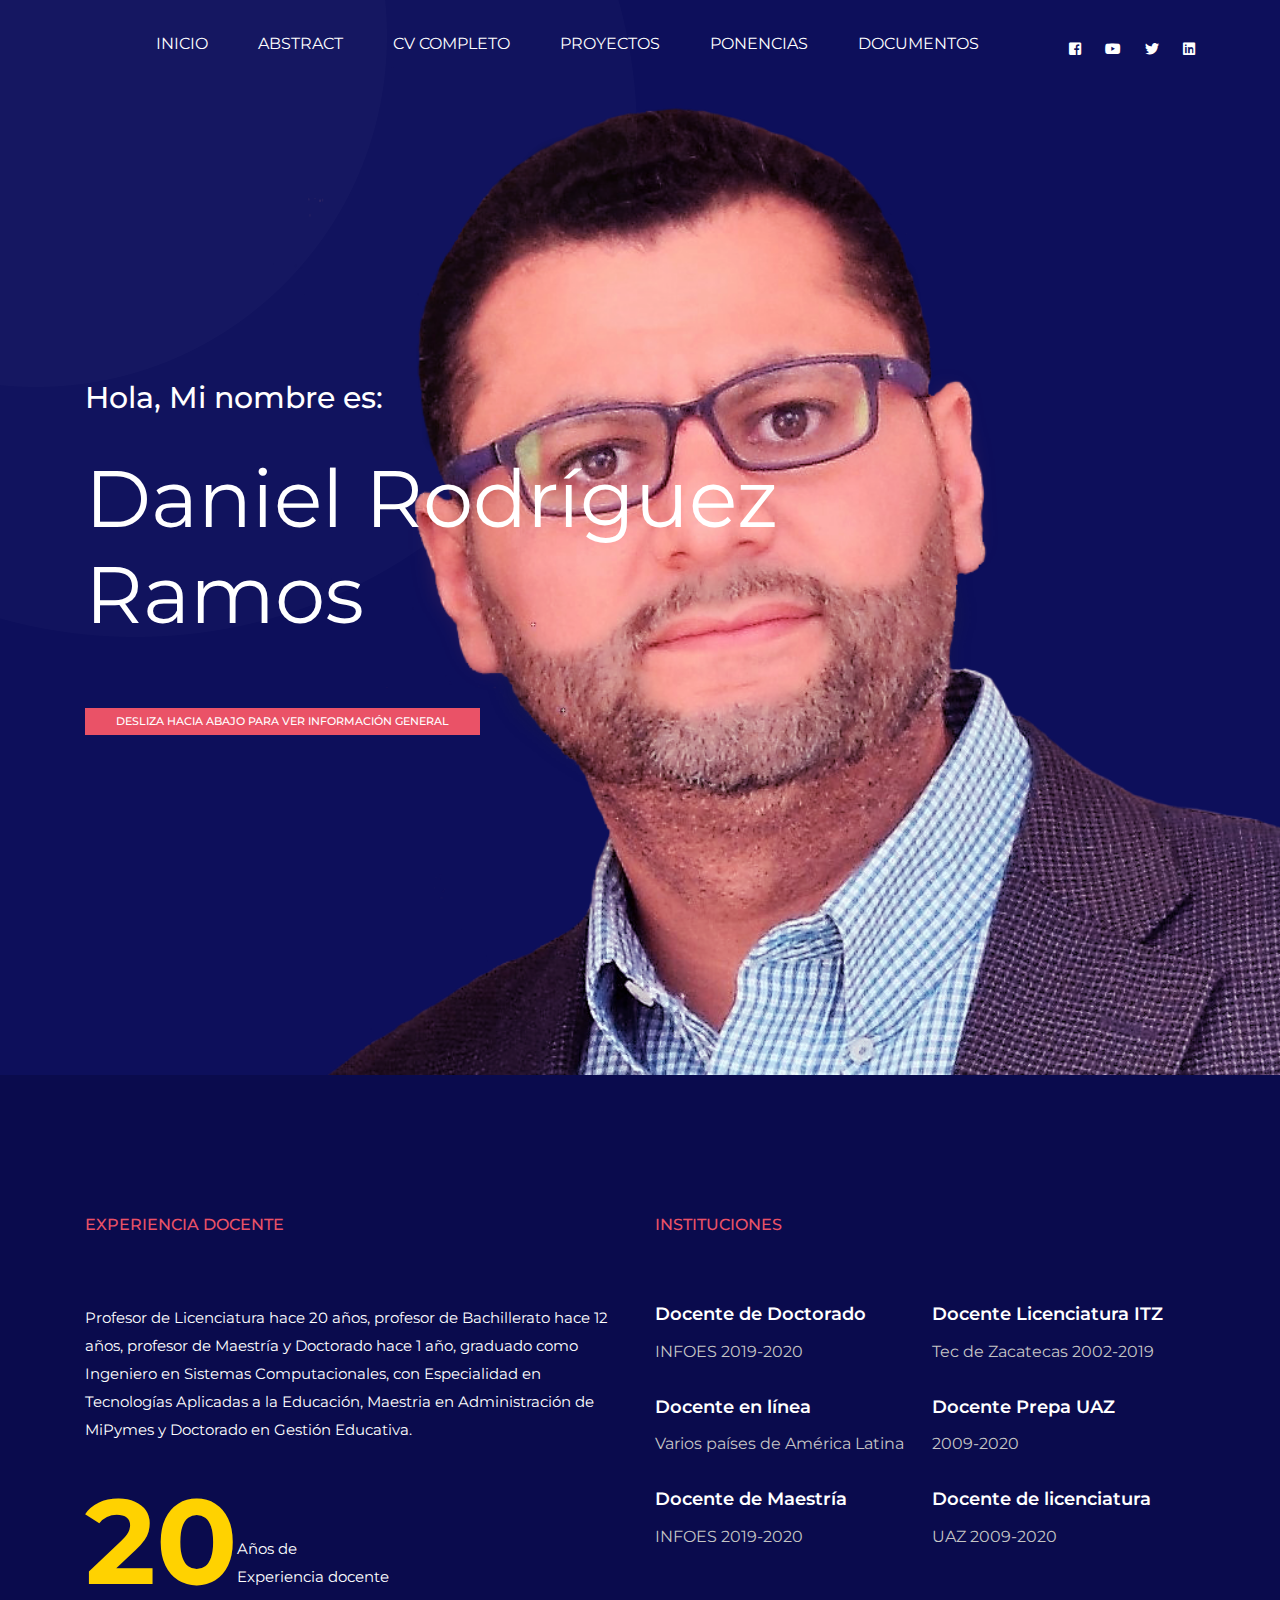
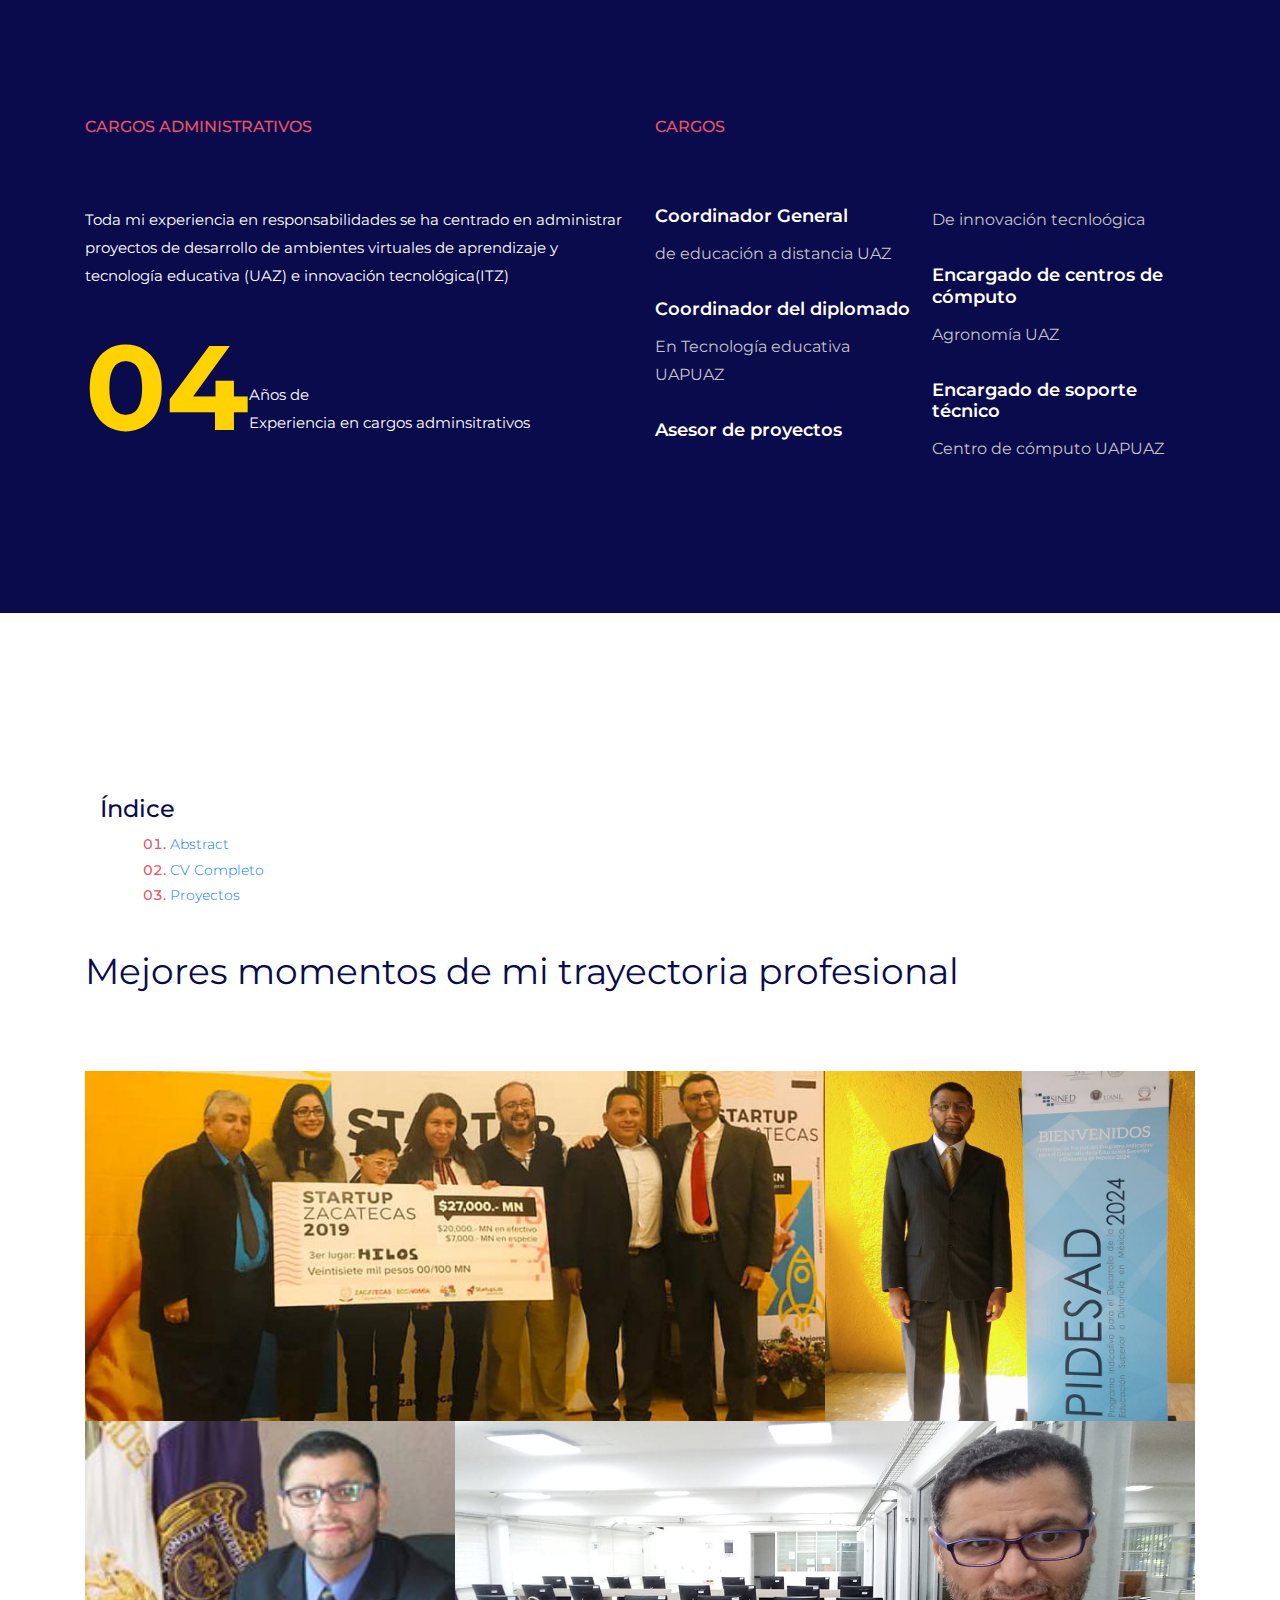
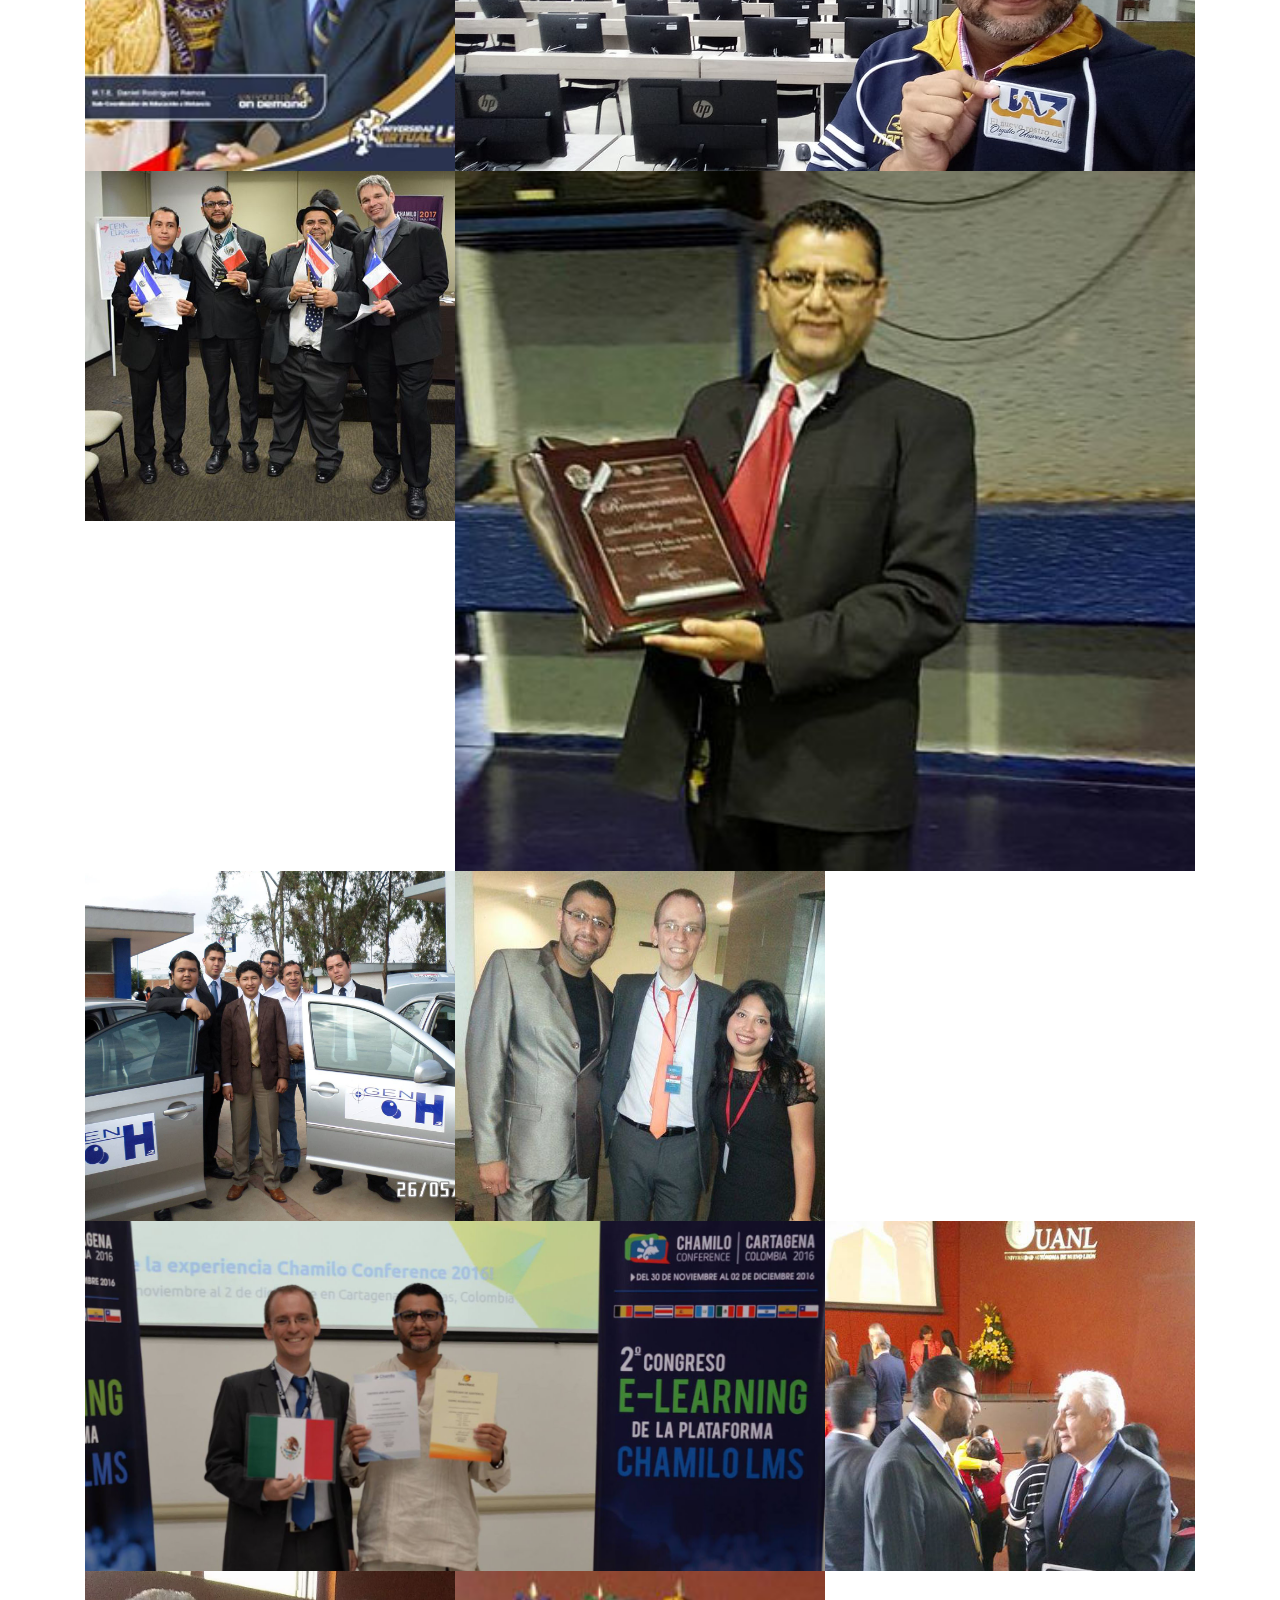
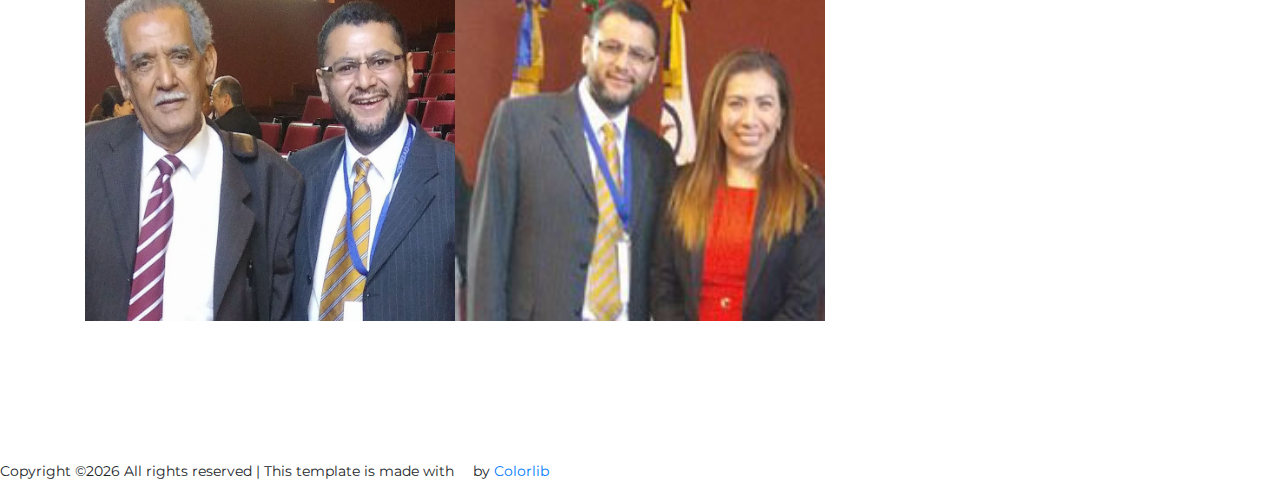
==== commit a6e71b5b: "Add files via upload" ====
--- a/index.html
+++ b/index.html
@@ -18,6 +18,7 @@
     <!-- flaticon CSS -->
     <link rel="stylesheet" href="css/flaticon.css">
     <!-- font awesome CSS -->
+    <link rel="stylesheet" href="https://cdnjs.cloudflare.com/ajax/libs/font-awesome/4.6.3/css/font-awesome.min.css">
     <link rel="stylesheet" href="css/magnific-popup.css">
     <!-- swiper CSS -->
     <link rel="stylesheet" href="css/slick.css">
--- a/css/style.css
+++ b/css/style.css
@@ -1,7 +1,7 @@
 /**************** extend css start ****************/
 /**************** extend css start ****************/
 /**************** common css start ****************/
-@import url("https://fonts.googleapis.com/css?family=Montserrat:300,400,500,600,700&display=swap");
+@import url("//fonts.googleapis.com/css?family=Montserrat:300,400,500,600,700&display=swap");
 /* line 3, /Applications/MAMP/htdocs/palash/cl/july 2019/july/195 Resume/195 resume html/sass/_common.scss */
 body {
   font-family: "Montserrat", sans-serif;
@@ -46,9 +46,7 @@
 .section_padding {
   padding: 140px 0px;
 }
-.section_padding2 {
-  padding: 10px 0px;
-}
+
 @media only screen and (min-width: 991px) and (max-width: 1200px) {
   /* line 29, /Applications/MAMP/htdocs/palash/cl/july 2019/july/195 Resume/195 resume html/sass/_common.scss */
   .section_padding {
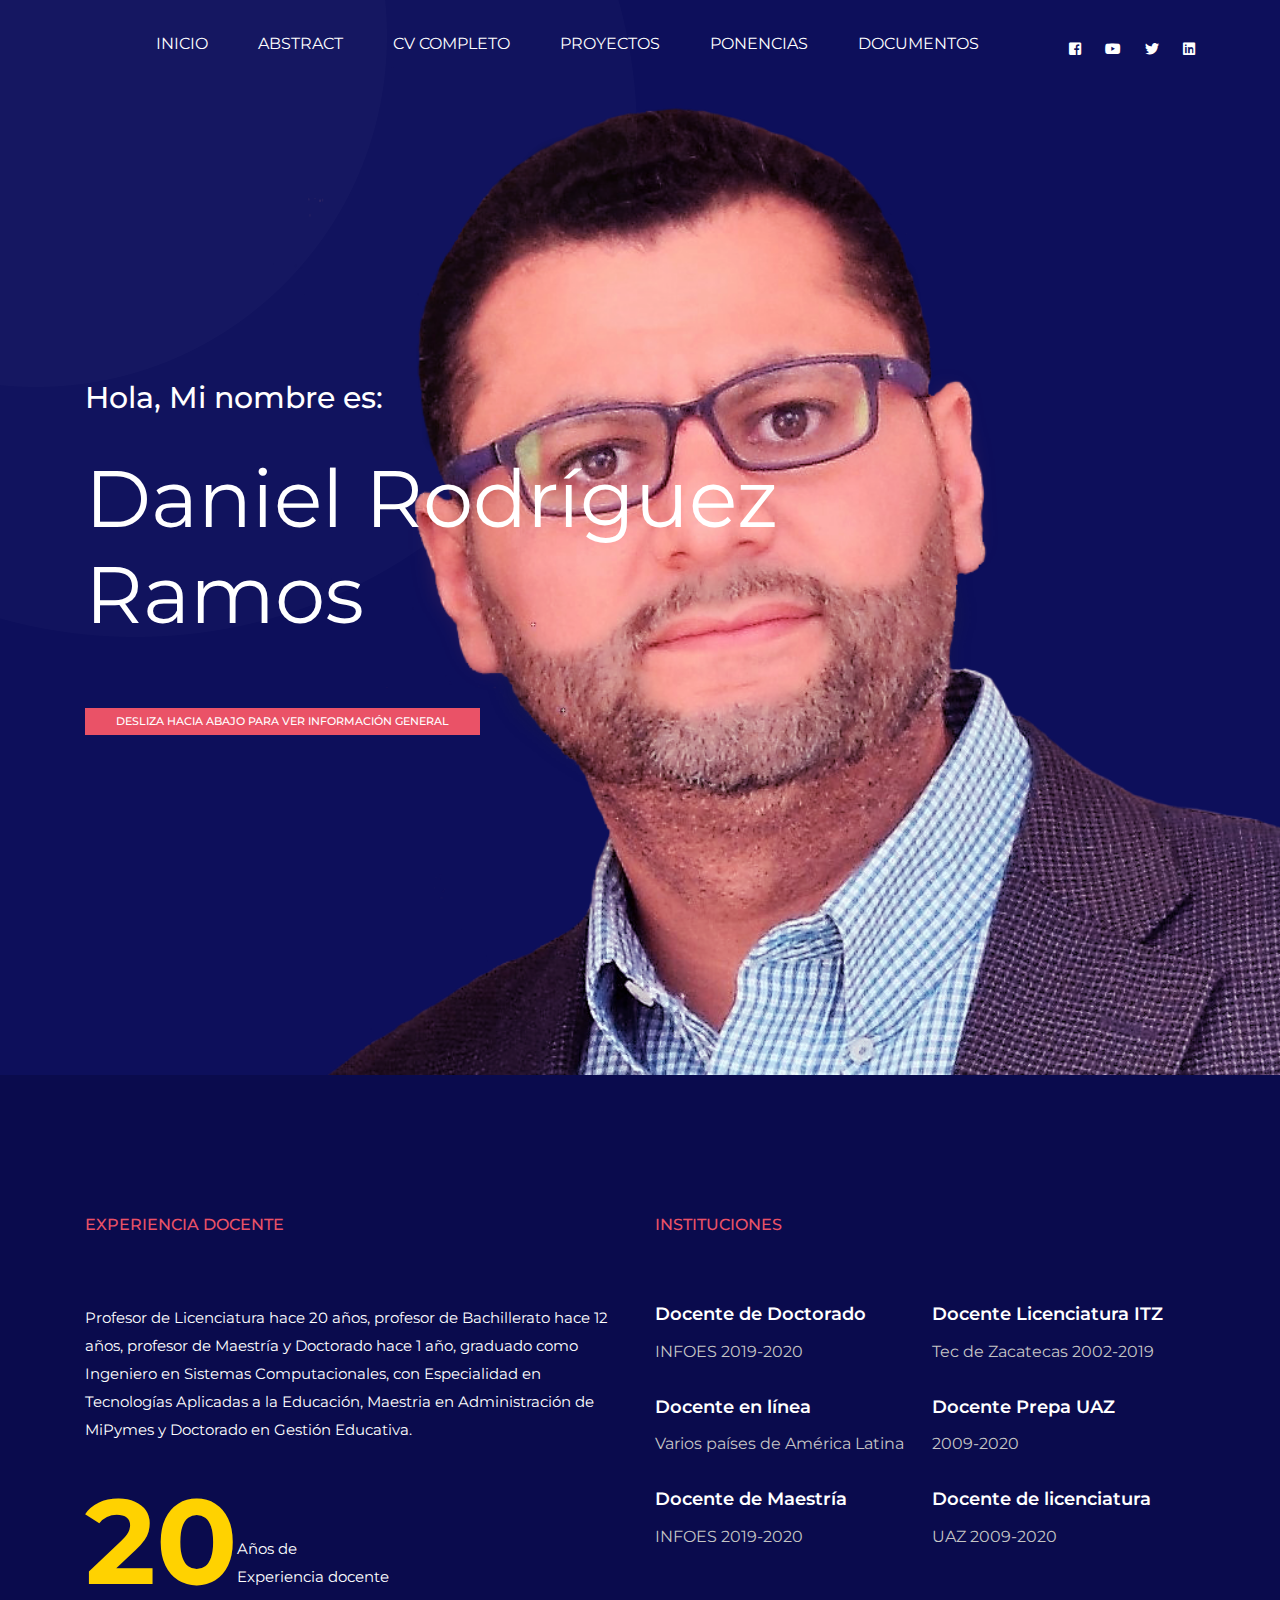
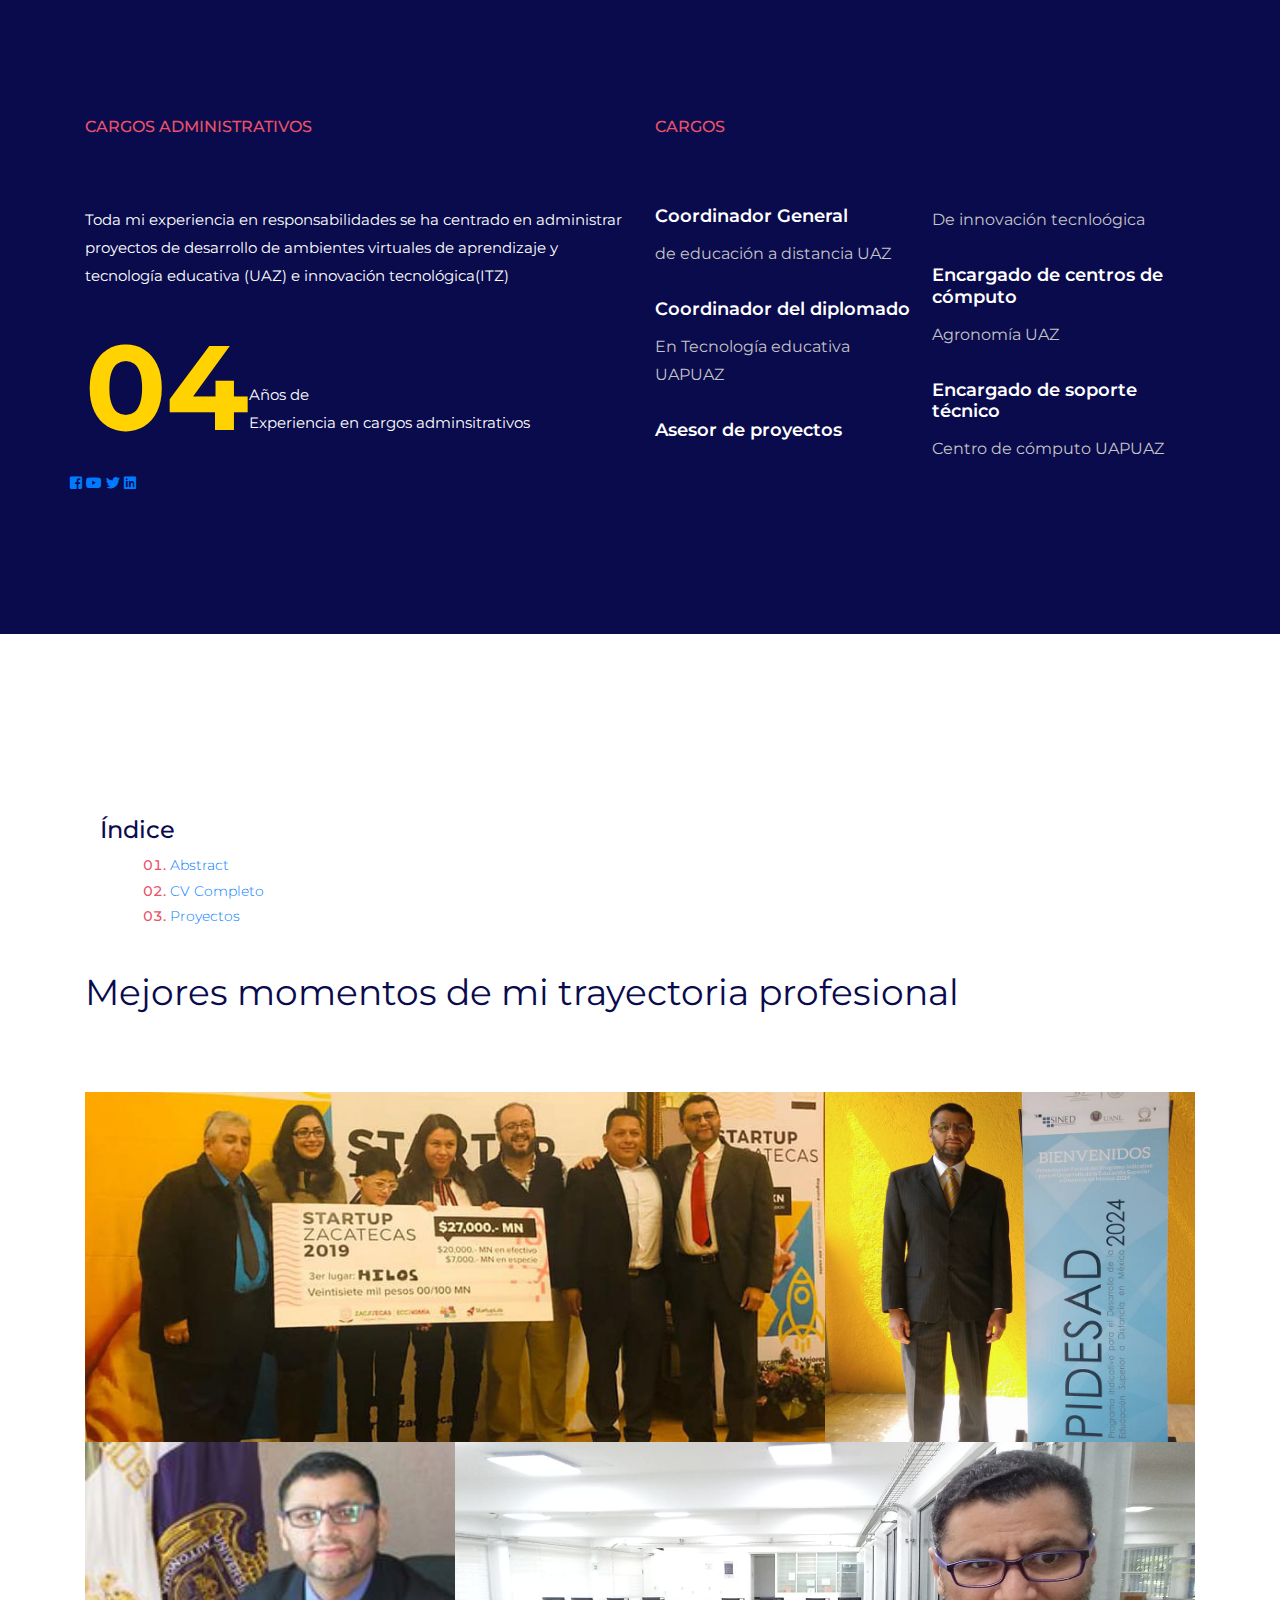
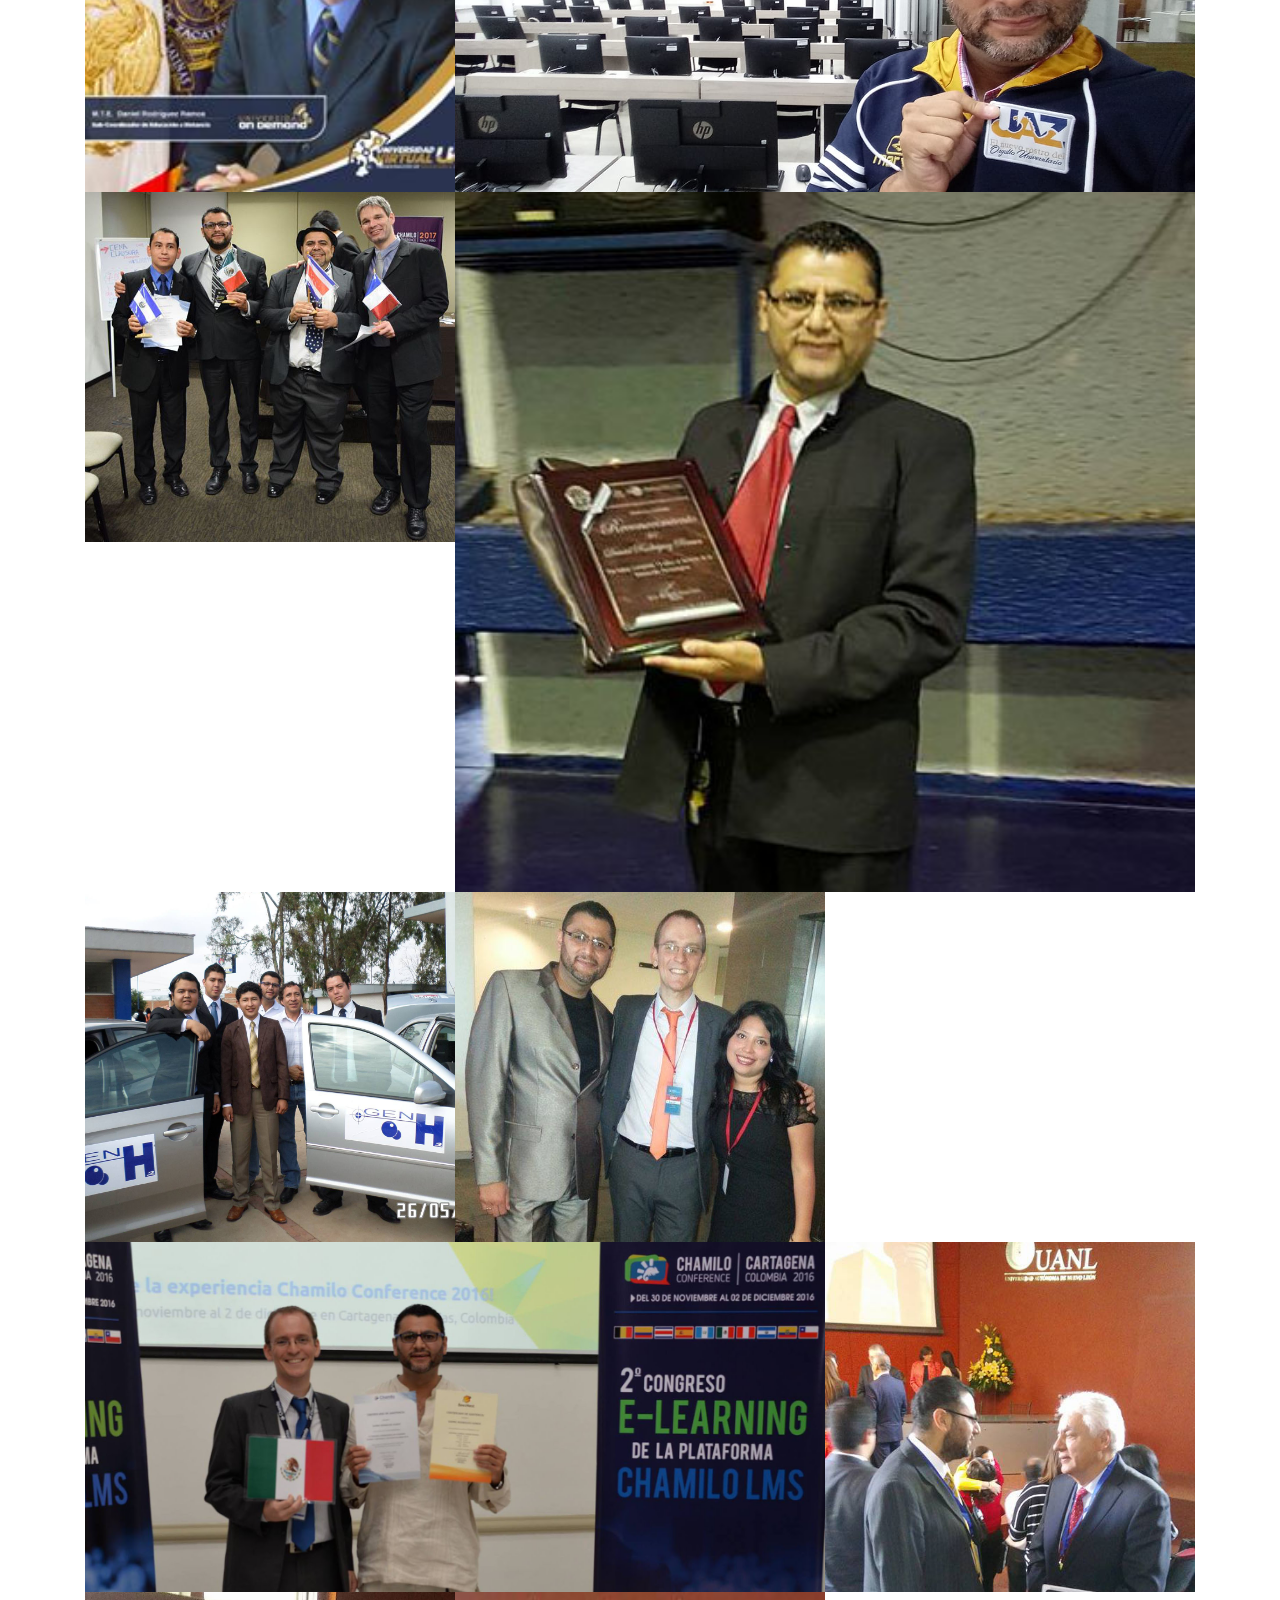
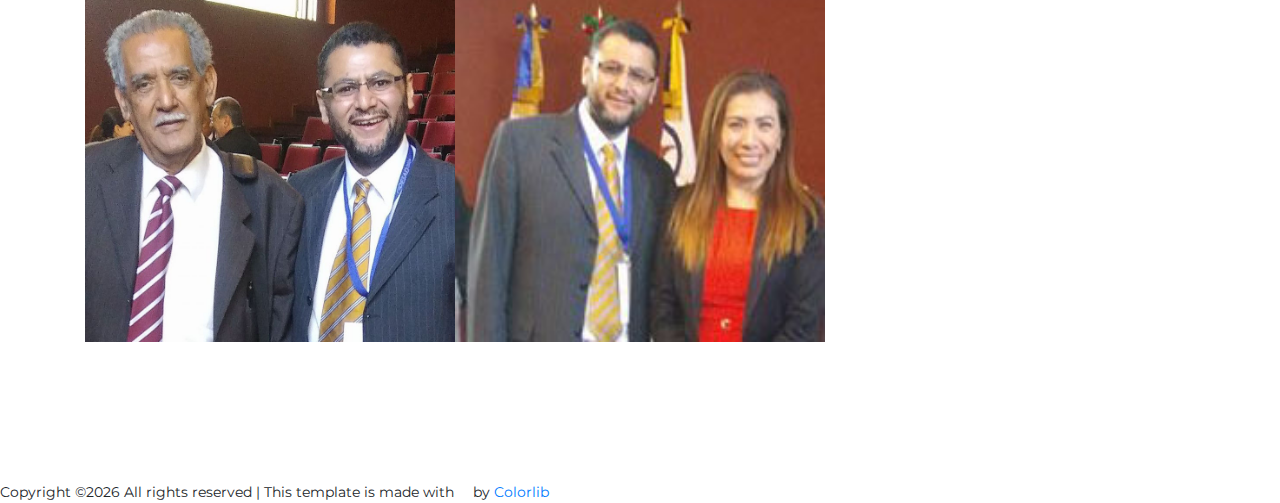
==== commit 9ac9049b: "Add files via upload" ====
--- a/index.html
+++ b/index.html
@@ -214,6 +214,12 @@
                         </div>
                     </div>
                 </div>
+                <div class="social_icon">
+                    <a href="https://www.facebook.com/danielillopc"><i class="fab fa-facebook-square"></i></a>
+                    <a href="https://www.youtube.com/user/danielillopc"><i class="fab fa-youtube"></i></a>
+                    <a href="https://twitter.com/Danielillopc"><i class="fab fa-twitter"></i></a>
+                    <a href="https://www.linkedin.com/in/daniel-rodriguez-ramos-3a586552"><i class="fab fa-linkedin"></i></a>
+                </div>
             </div>
         </div>
     </section>
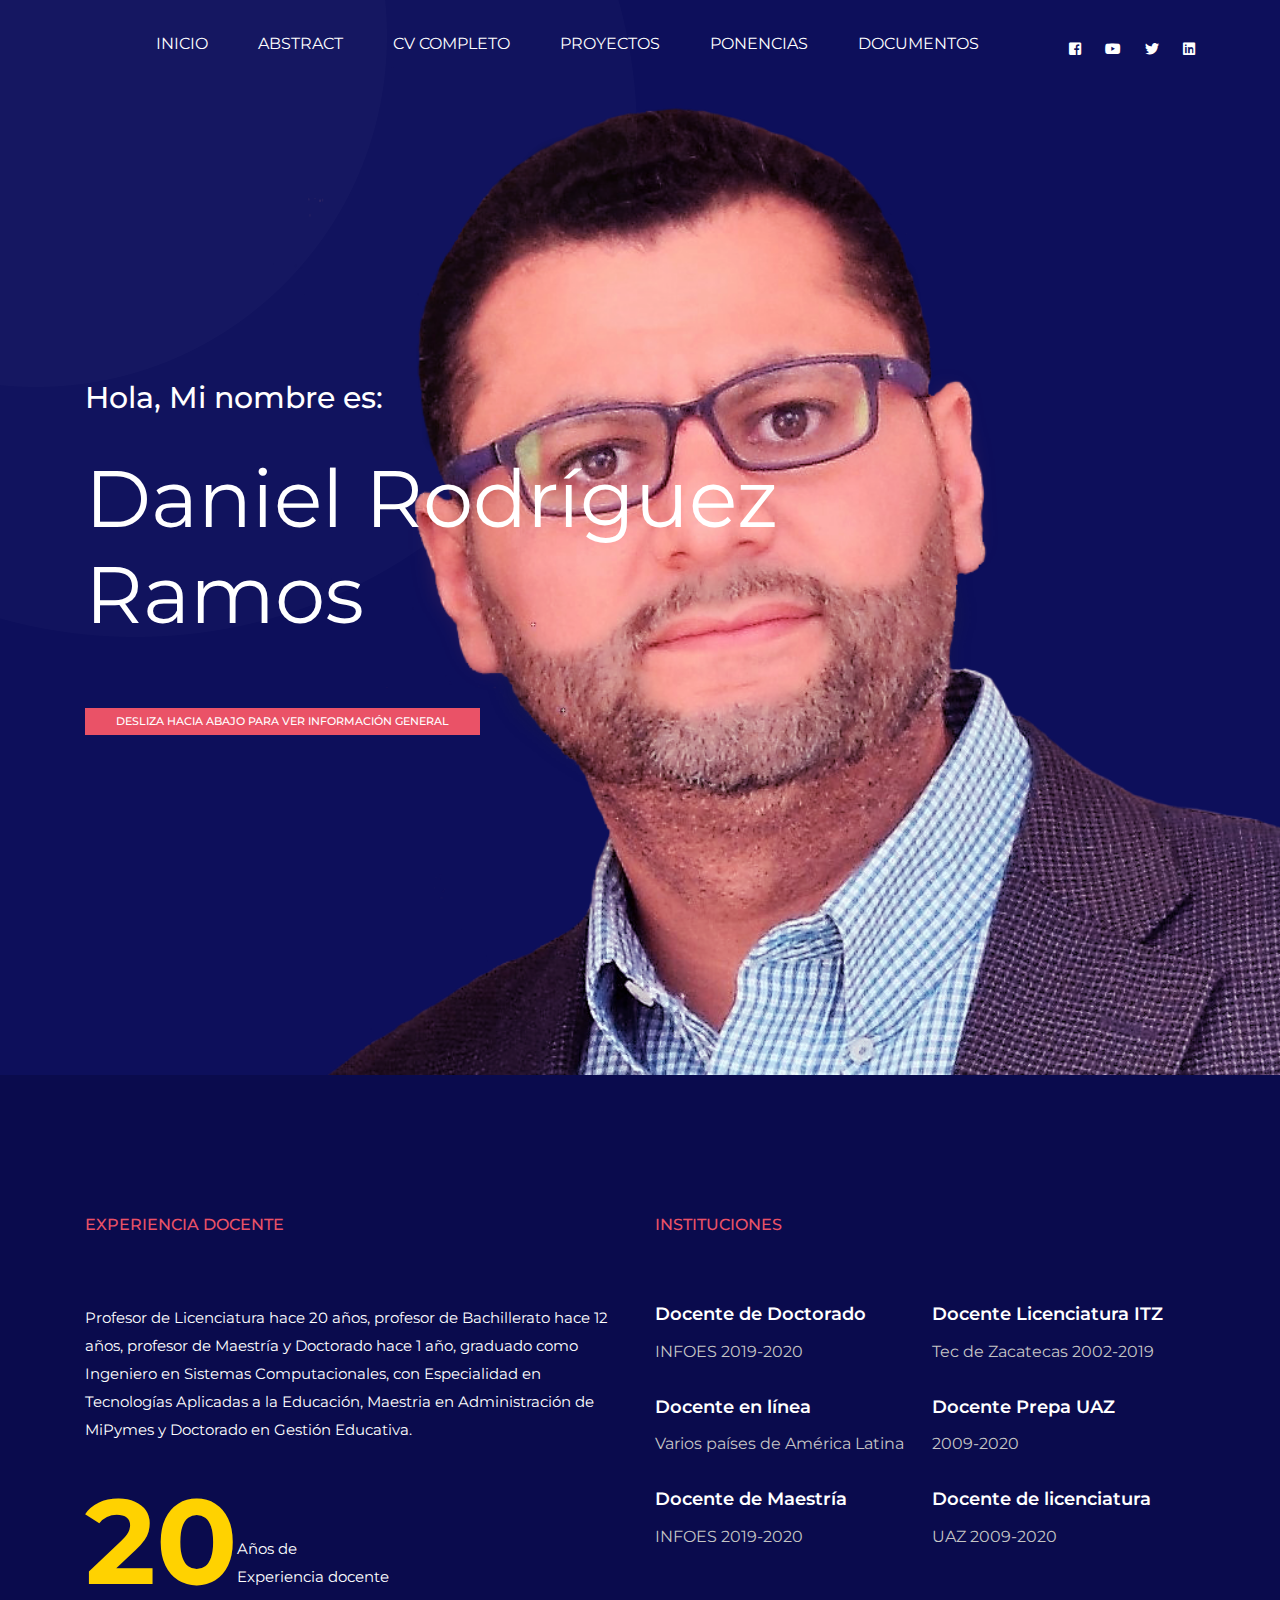
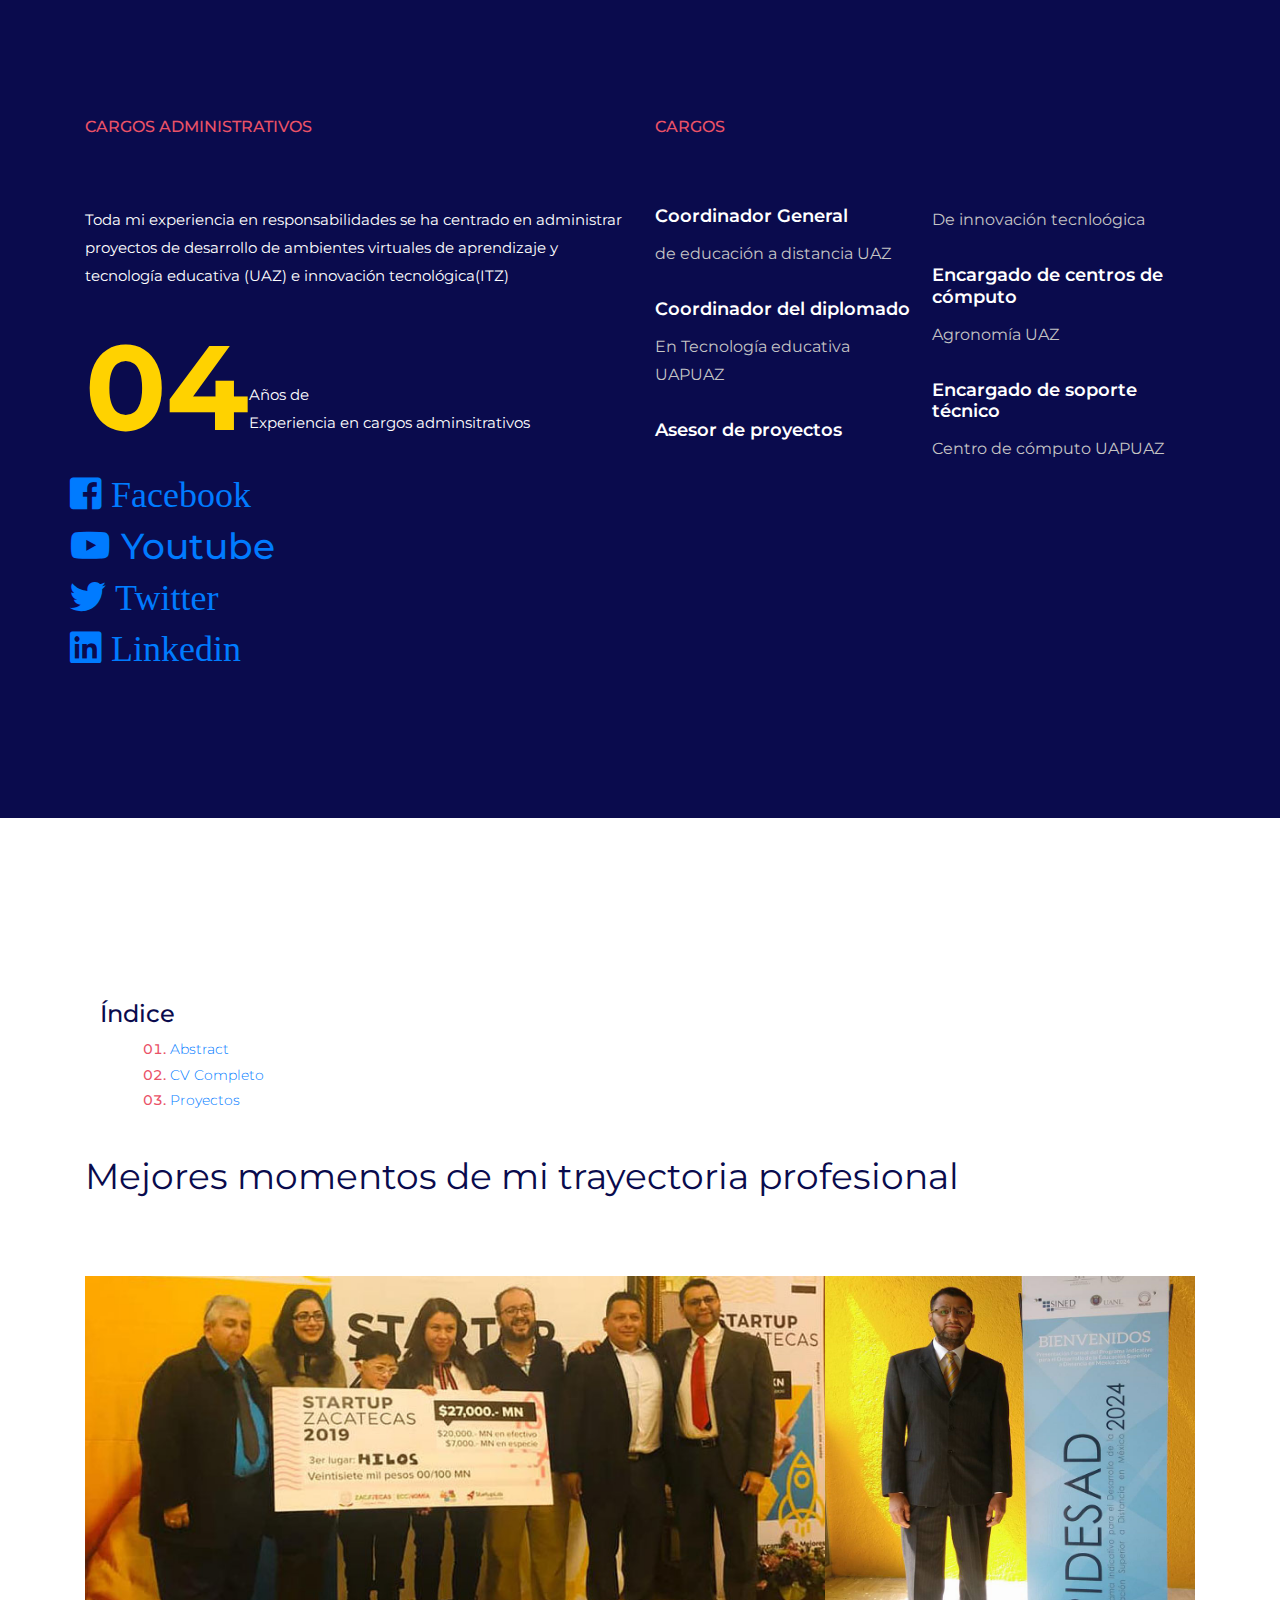
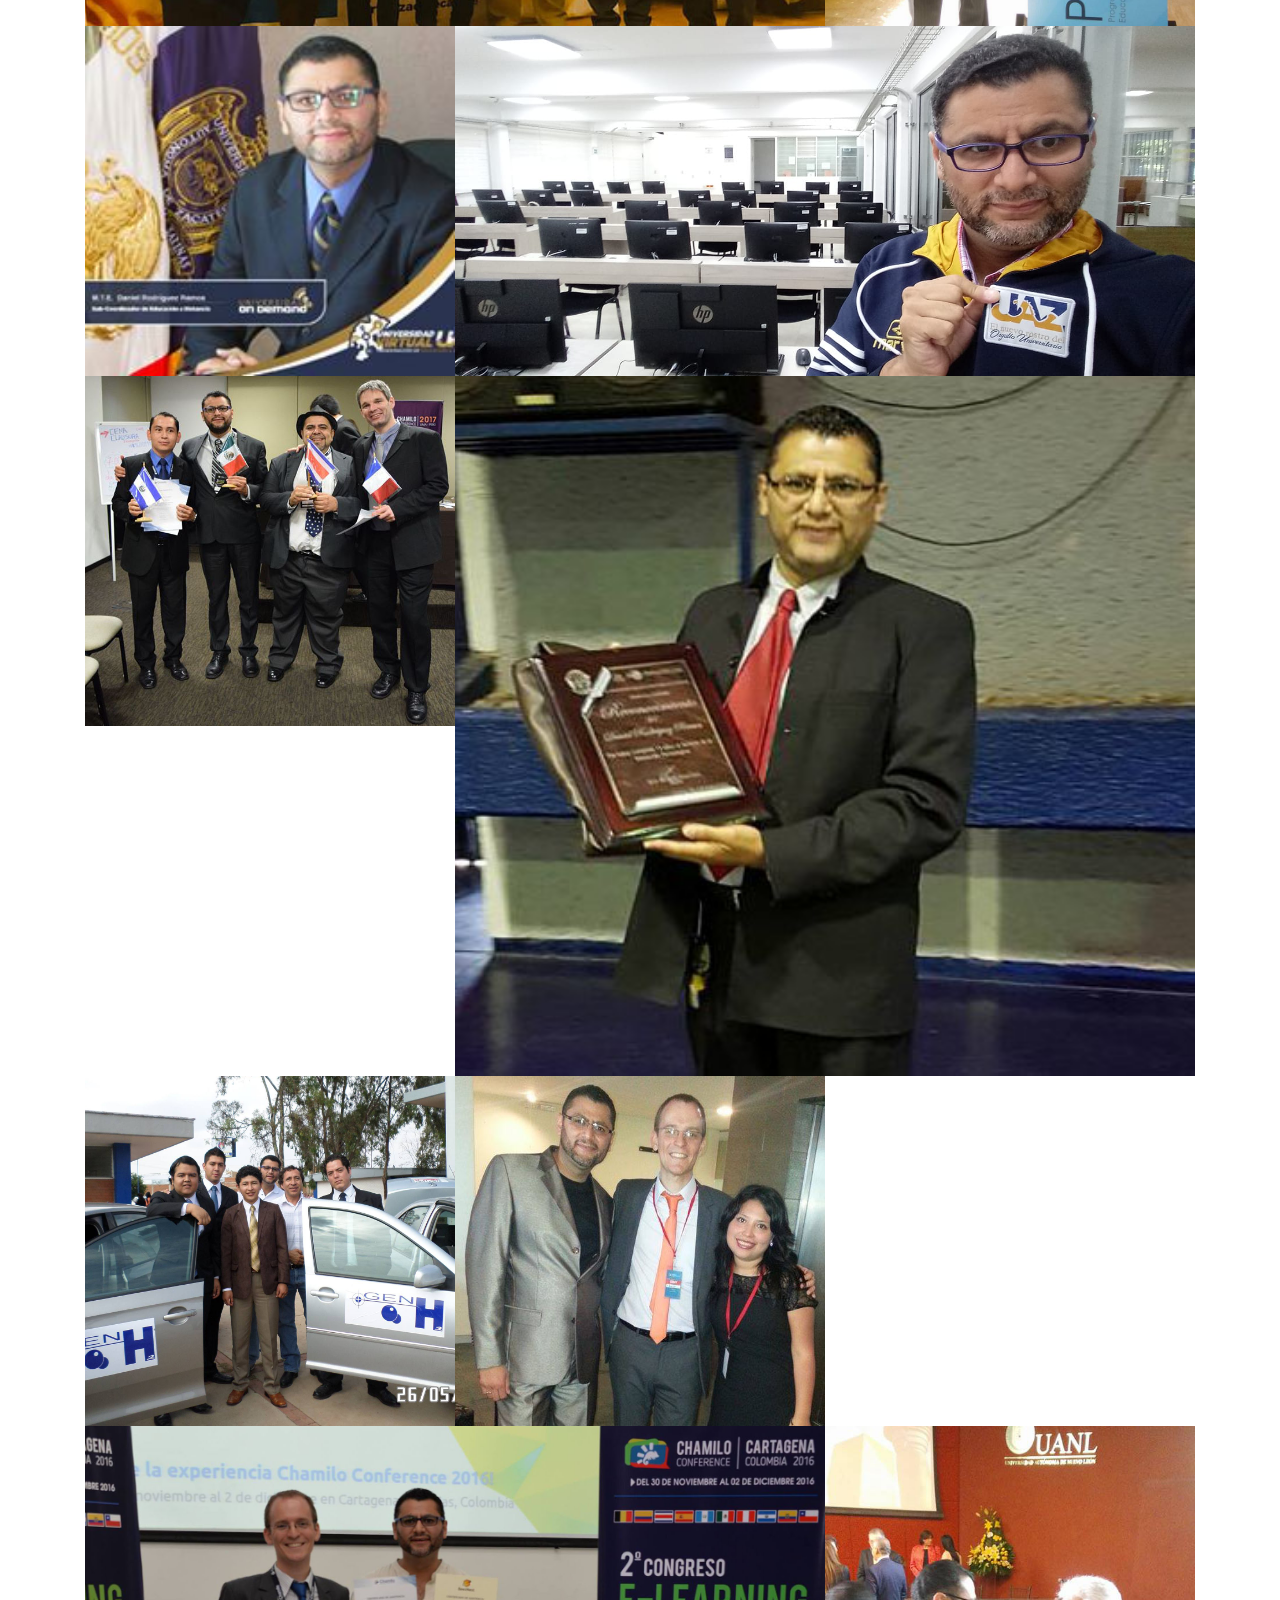
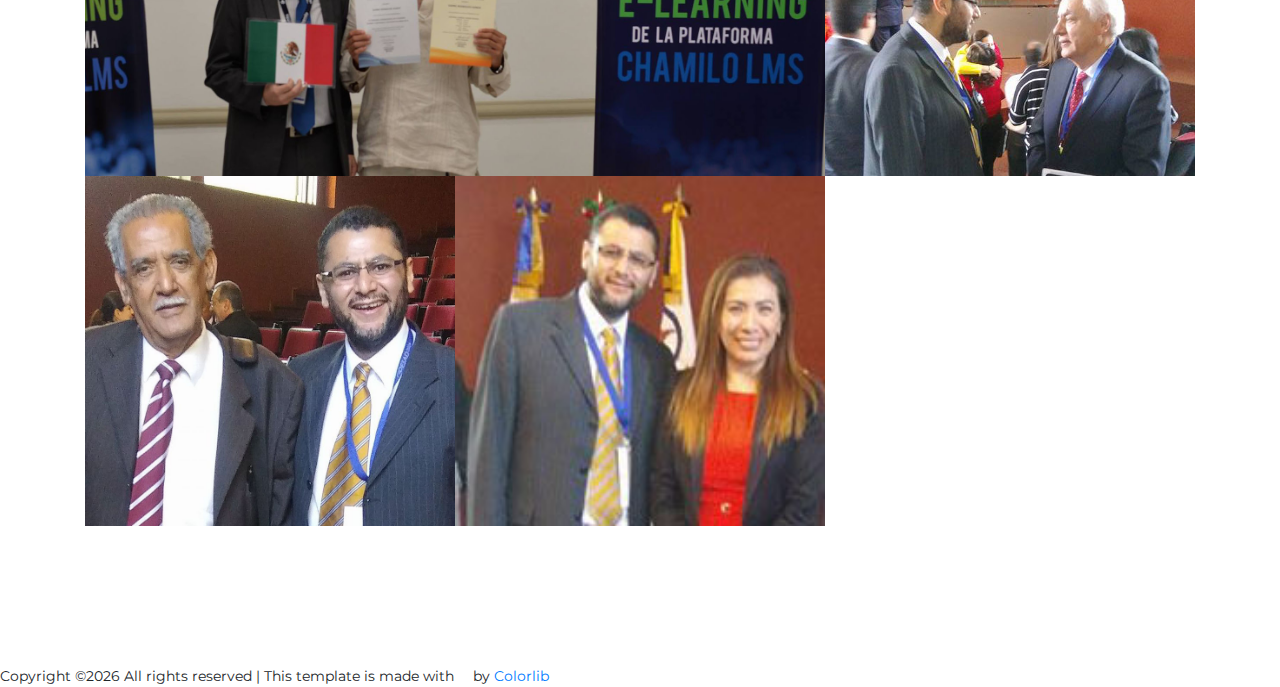
==== commit 140e4d20: "Add files via upload" ====
--- a/index.html
+++ b/index.html
@@ -215,10 +215,10 @@
                     </div>
                 </div>
                 <div class="social_icon">
-                    <a href="https://www.facebook.com/danielillopc"><i class="fab fa-facebook-square"></i></a>
-                    <a href="https://www.youtube.com/user/danielillopc"><i class="fab fa-youtube"></i></a>
-                    <a href="https://twitter.com/Danielillopc"><i class="fab fa-twitter"></i></a>
-                    <a href="https://www.linkedin.com/in/daniel-rodriguez-ramos-3a586552"><i class="fab fa-linkedin"></i></a>
+                   <h1> <a href="https://www.facebook.com/danielillopc"><i class="fab fa-facebook-square"> Facebook</i></a></h1><h1> 
+                   <h1>  <a href="https://www.youtube.com/user/danielillopc"><i class="fab fa-youtube"></i> Youtube</a><h1> 
+                   <h1> <a href="https://twitter.com/Danielillopc"><i class="fab fa-twitter"> Twitter</i></a><h1> 
+                   <h1>  <a href="https://www.linkedin.com/in/daniel-rodriguez-ramos-3a586552"><i class="fab fa-linkedin"> Linkedin</i></a><h1> 
                 </div>
             </div>
         </div>
